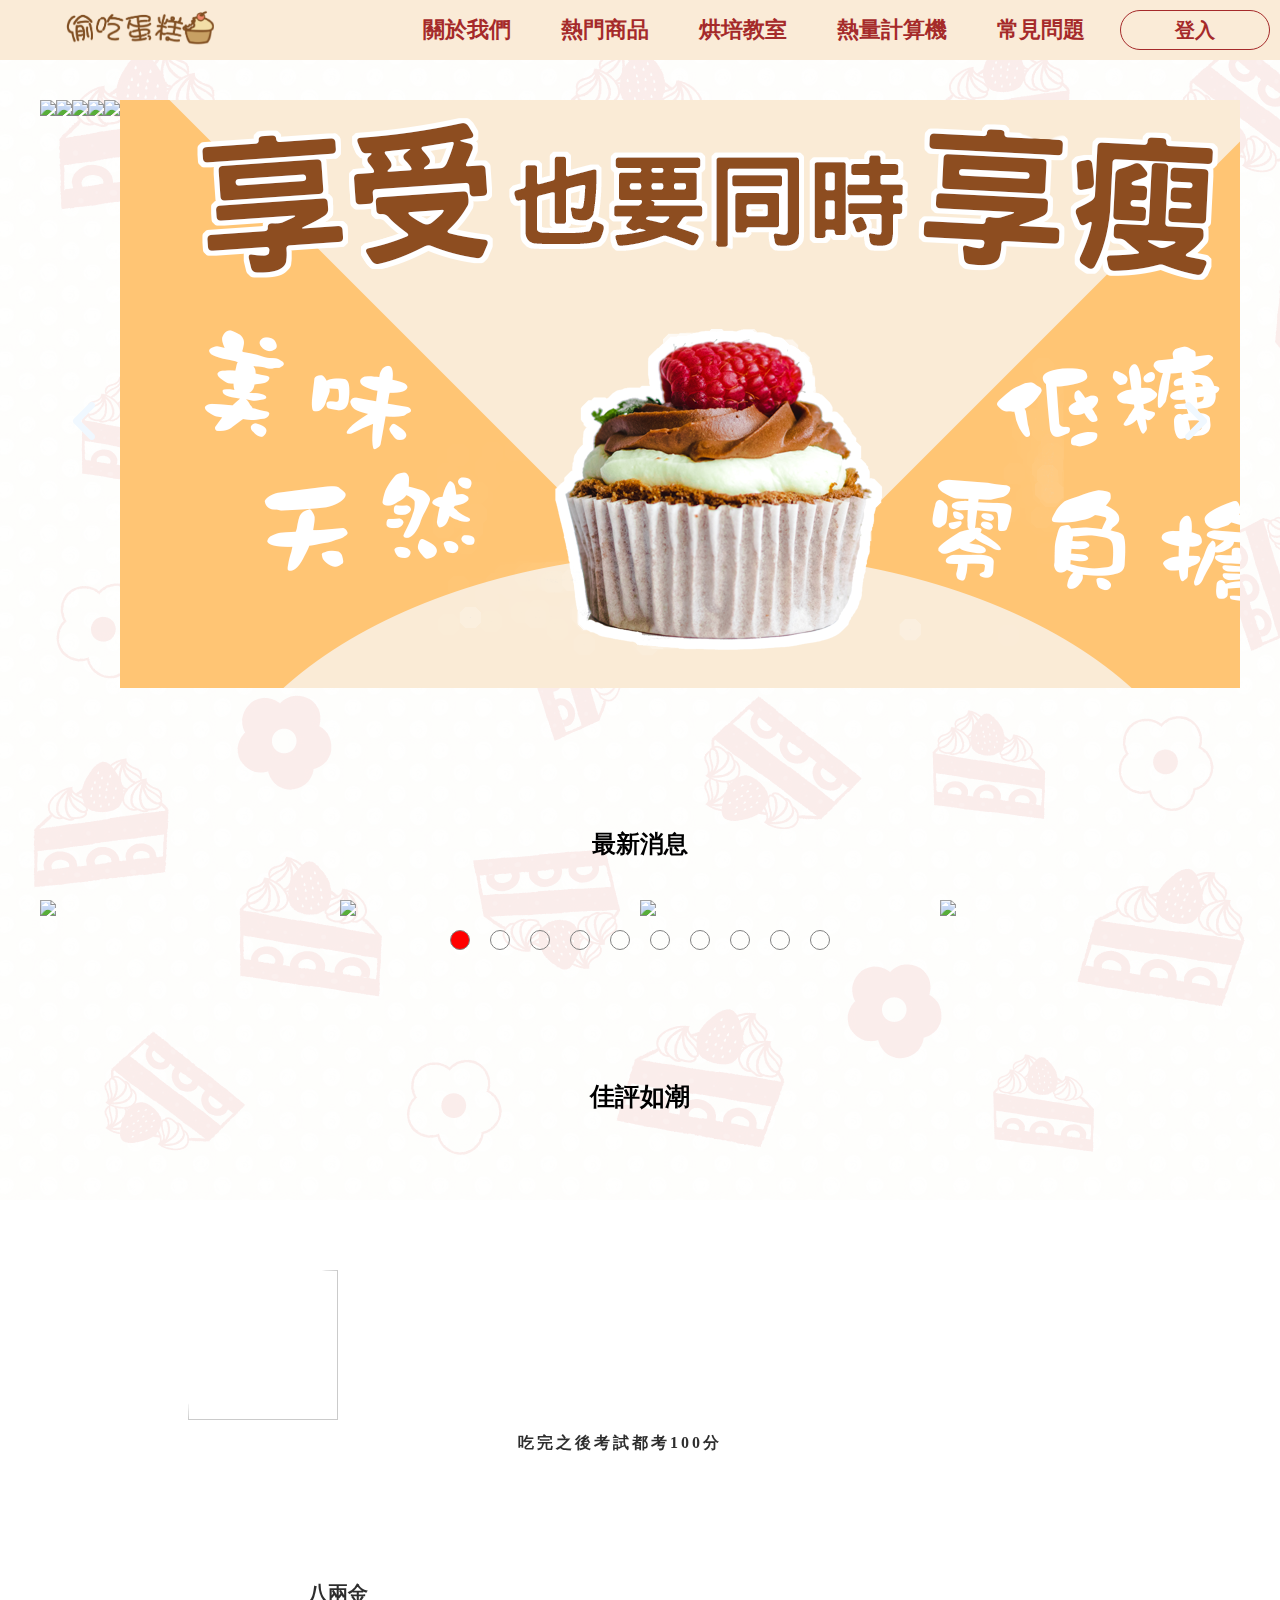
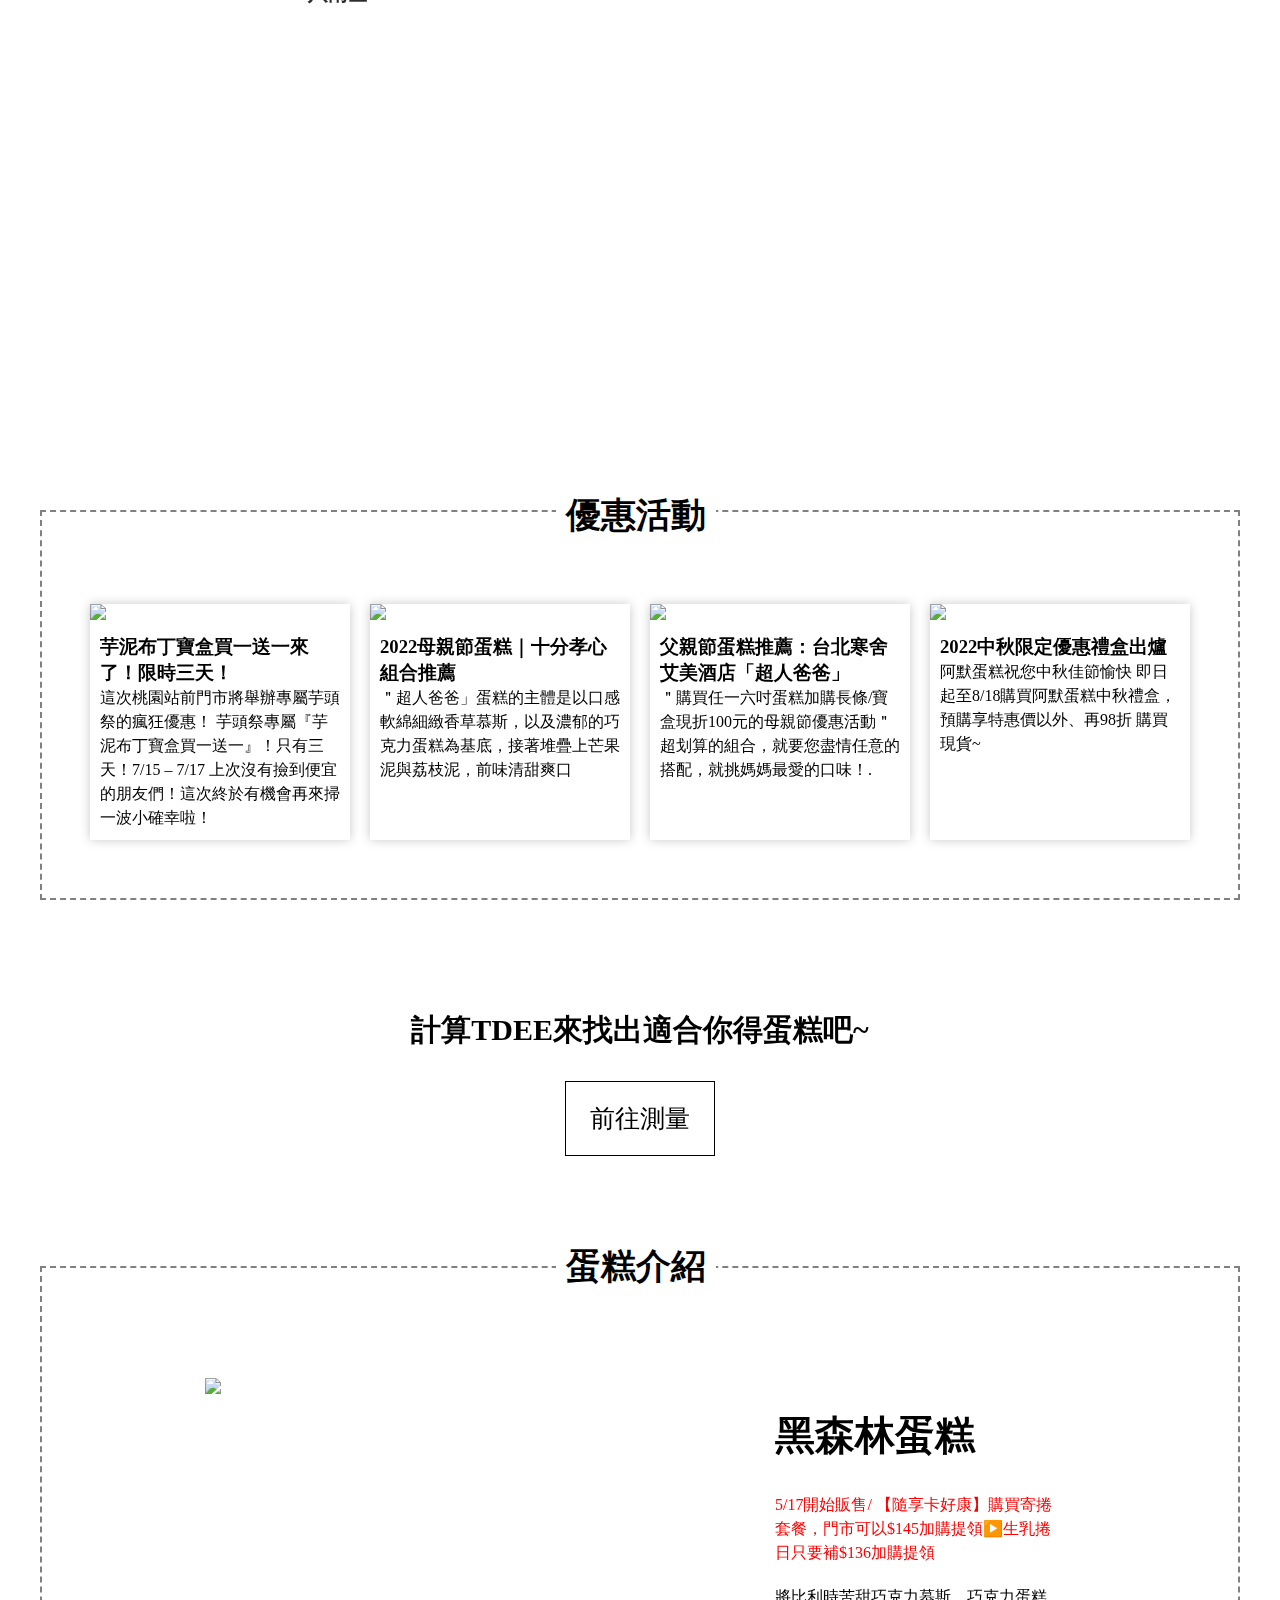
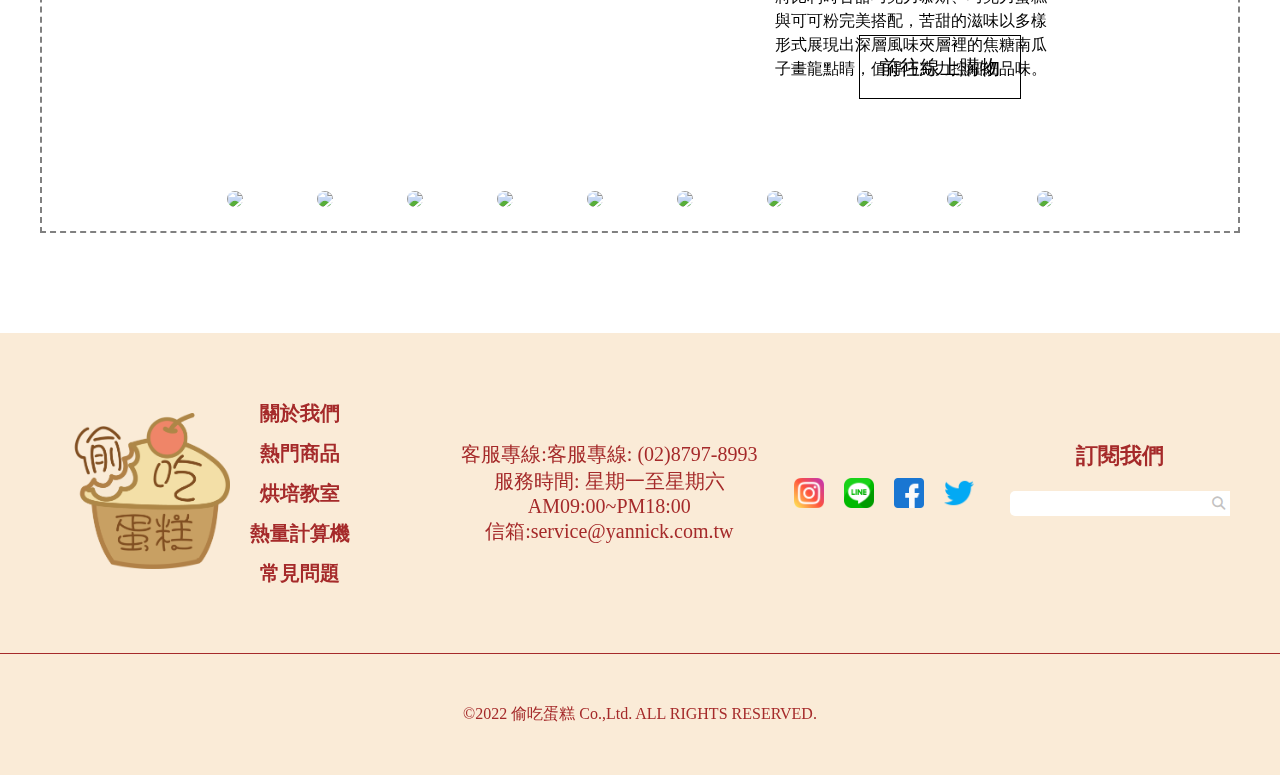
==== index.html @ 59eee9ee "第二次專題" ====
<!DOCTYPE html>
<html lang="en">
<head>
    <meta charset="UTF-8">
    <meta http-equiv="X-UA-Compatible" content="IE=edge">
    <meta name="viewport" content="width=device-width, initial-scale=1.0">
    <title>Document</title>
    <link rel="stylesheet" href="css/index.css">
    <link rel="stylesheet" href="https://cdnjs.cloudflare.com/ajax/libs/font-awesome/6.1.2/css/all.min.css">
    <link rel="stylesheet" href="css/header.css">
    <link rel="stylesheet" href="css/footer.css">
</head>
<body>
    <div class="back">
        <img src="pic/背景.jpg" alt="">
    </div>

    <div class="header-total">
        
        <div id="header">
            <div class="trademark">
                <a href="index.html">
                    <img src="pic/商標002.png" alt="">
                </a>
            </div>
            <div id="header-btn"></div>
            
                <ul id="nav">
                    <div id="header-login">
                        <div id="cycle"></div>
                        <span id="header-member">
                            登入
                       </span>
                    </div>
                   
                    <li><a href="aboutus.html">關於我們</a></li>
                    <li><a href="hotcake.html">熱門商品</a></li>
                    <li><a href="class.html">烘培教室</a></li>
                    <li><a href="tdee.html">熱量計算機</a></li>
                    <li><a href="problem.html">常見問題</a></li>  
                </ul>
            </div>
        </div>
    </div>

    <div id="cover">
        <div class="cover-login">
            <h2>請輸入您的帳號以及密碼</h2>
            <form action="">
                
                <div class="text">
                    <label for="user-name">帳號:</label>
                     <input type="text" id="user-name">
                </div>
                
                <div class="pass">
                    <label for="passward">密碼:</label>
                    <input type="password" id="passward">
                </div>
               
            </form>
            <div class="cover-control">
                <button id="cover-btn">登入</button>
            <button id="creat" >創建會員</button>
            </div>
            
            <div id="cover-close">
                <a href="">X</a>
            </div>
        </div>
    </div>

    <div id="creat-window">
        <div id="creat-member">
            <form action="">
                <h2>會員創建</h2>
                <div class="creat-info">
                    <label for="creat-name">姓名:</label>
                    <input type="text" id="creat-name">
                </div>
                
                <div class="creat-info">
                    <label for="creat-user-name">帳號:</label>
                     <input type="text" id="creat-user-name">
                </div>
                
                <div class="creat-info">
                    <label for="creat-passward">密碼:</label>
                    <input type="text" id="creat-passward">
                </div>

                <div class="creat-info">
                    <label for="creat-idno">身分證:</label>
                    <input type="text" id="creat-idno">
                </div>
                <button id="creat-btn">創建</button>
                <button id="creat-close">取消</button>
            </form>
      
        </div>
    </div>

    <div id="loginout">
        <div id="loginout-hv">
            <p>確定登出?</p>
            <button id="loginout-btn">確定</button>
            <div id="loginout-close" >
                <p>X</p>
            </div> 
        </div>
    </div>

    <!-- =========================================導覽列 -->

    <section class="slide-total">
        <div id="slide">
            <img src="https://photo.yannick.com.tw/Upload/AB548FBE-0BBA-4AC2-AD7C-7477259851AA/zh-cht/20220803140404553.jpg" class="slide-img"  >
            <img src="https://photo.yannick.com.tw/Upload/40826E3A-974D-4C7D-9922-C1F6B1BA4FA2/zh-cht/20220803122607928.jpg" class="slide-img"  >
            <img src="https://photo.yannick.com.tw/Upload/02766504-7E01-4A3C-A79A-7E3817145663/zh-cht/20220624135742415.jpg" class="slide-img"  >
            <img src="https://photo.yannick.com.tw/Upload/15824C4B-7214-44CD-B36B-2F06DF71989A/zh-cht/20220715110917840.jpg" class="slide-img"  >
            <img src="https://photo.yannick.com.tw/Upload/CAF35DE9-0711-47C2-9130-B99117E9C74B/zh-cht/20220715110945994.jpg" class="slide-img"  >
            <img src="pic/偷吃banner.png" class="slide-img"  >
            <img src="pic/偷吃banner2.png" class="slide-img"  >
            <img src="https://photo.yannick.com.tw/Upload/AB548FBE-0BBA-4AC2-AD7C-7477259851AA/zh-cht/20220803140404553.jpg" class="slide-img"  >
            <img src="https://photo.yannick.com.tw/Upload/40826E3A-974D-4C7D-9922-C1F6B1BA4FA2/zh-cht/20220803122607928.jpg" class="slide-img"  >
            <img src="https://photo.yannick.com.tw/Upload/02766504-7E01-4A3C-A79A-7E3817145663/zh-cht/20220624135742415.jpg" class="slide-img"  >
        </div>
        <div class="slide-control">
            <div id="slide-left">
                <i class="fa-solid fa-angle-left"></i></div>
            <div id="slide-right">
                <i class="fa-solid fa-angle-right"></i>
            </div>
        </div>
      
    </section>
   <!-- ======================================== -->
    <div class="carousel-total">
        <div class="carousel-title">
            <h2>最新消息</h2>
        </div>
        <ul class="carousel">
            <li><img src="https://photo.yannick.com.tw/Upload/063DE2AC-3BD2-45EE-9B67-2D52E6CE745D/zh-cht/20220725093404378.jpg" class="img"></li>
            <li>   <img src="https://photo.yannick.com.tw/Upload/D79907C9-C0FA-42E1-8414-9D46D50A8860/zh-cht/20211230182854857.png" class="img"></li>
            <li>  
                <img src="https://photo.yannick.com.tw/Upload/008E9FBA-BDCD-4CEE-8F9B-19C8864DD46A/zh-cht/20201112150644926.jpg" class="img"></li>
            <li>
                <img src="https://photo.yannick.com.tw/Upload/781D456C-8BAA-4CAB-BBAA-05B15FBBB7CE/zh-cht/20210217123504111.jpg" class="img"></li>
            <li> <img src="https://photo.yannick.com.tw/Upload/1DF51548-670F-45B9-9D36-9F493DF8E989/zh-cht/20201225173928023.jpg" class="img"></li>
            <li>   <img src="https://photo.yannick.com.tw/Upload/0C63B4A0-AC8E-4516-968E-1ECE0906DC54/zh-cht/20201125180953834.jpg" class="img"></li>
            <li>  <img src="https://photo.yannick.com.tw/Upload/085F3148-E9CB-4DE8-A397-BF251F37914F/zh-cht/20220607175716375.png" class="img"></li>
            <li><img src="https://photo.yannick.com.tw/Upload/063DE2AC-3BD2-45EE-9B67-2D52E6CE745D/zh-cht/20220725093404378.jpg" class="img"></li>
            <li>   <img src="https://photo.yannick.com.tw/Upload/D79907C9-C0FA-42E1-8414-9D46D50A8860/zh-cht/20211230182854857.png" class="img"></li>
            <li>  
                <img src="https://photo.yannick.com.tw/Upload/008E9FBA-BDCD-4CEE-8F9B-19C8864DD46A/zh-cht/20201112150644926.jpg" class="img"></li>
            <li>
                <img src="https://photo.yannick.com.tw/Upload/781D456C-8BAA-4CAB-BBAA-05B15FBBB7CE/zh-cht/20210217123504111.jpg" class="img"></li>
            <li> <img src="https://photo.yannick.com.tw/Upload/1DF51548-670F-45B9-9D36-9F493DF8E989/zh-cht/20201225173928023.jpg" class="img"></li>
            <li>   <img src="https://photo.yannick.com.tw/Upload/0C63B4A0-AC8E-4516-968E-1ECE0906DC54/zh-cht/20201125180953834.jpg" class="img"></li>
            
        </ul>
        <div class="carousel-control">
           
        </div>
    </div>
  
<!-- ==========================================輪播 -->    <div class="star-total">
        <div class="star">
            <div class="star-title">
                <h1>佳評如潮</h1>
            </div>
            <div class="star-card  star-card-1">
                <div class="star-pic">
                    <img src="https://i.ytimg.com/vi/_0Spsa_5xmM/maxresdefault.jpg" style="width:150px;height:150px">
                    <div class="star-name">
                        <p>八兩金</p>
                    </div> 
                </div>
                   
                
                <div class="star-txt">
                    <p>吃完之後考試都考100分</p>
                </div>
            </div>
            
             <div class="star-card  star-card-2">
               
                <div class="star-txt">
                    <p>我吃了之後更美了</p>
                </div>
                <div class="star-pic">
                    <img src="https://www.hk-water.com/media/post/image/3/9/390.jpg" style="width:150px;height:150px">
                    <div class="star-name">
                        <p>莫文蔚</p>
                    </div> 
                </div>
            </div> 
    
            <div class="star-card  star-card-3">
               
                <div class="star-pic">
                    <img src="https://s.yimg.com/ny/api/res/1.2/uy4GonUvYJeO3pkrJjIlYw--/YXBwaWQ9aGlnaGxhbmRlcjt3PTY0MDtoPTQxOQ--/https://s.yimg.com/uu/api/res/1.2/1wYrccaLVEYL5FKfrrurCg--~B/aD02NzA7dz0xMDI0O2FwcGlkPXl0YWNoeW9u/https://media.zenfs.com/en/chinatimes.com.tw/89b777a2d1d97ba34b0c6a95faa7d98c">
                    <div class="star-name">
                        <p>劉德華</p>
                    </div> 
                </div>
                    
                    <div class="star-txt">
                        <p>太好吃了 不枉費飛來台灣!</p>
                    </div>
                </div>
                <div class="star-card  star-card-4">
               
                    <div class="star-txt">
                        <p>想見蛋糕想見蛋糕</p>
                    </div>
                    <div class="star-pic">
                        <img src="https://hips.hearstapps.com/hmg-prod.s3.amazonaws.com/images/2jnls4-1603741867.jpg?crop=0.503xw:1.00xh;0,0&resize=640:*" style="width:150px;height:150px">
                        <div class="star-name">
                            <p>李俊彥</p>
                        </div> 
                    </div>
                </div> 
            </div> 
        </div>

<!-- =======================================眾星雲集 -->
    <div class="new-total">
        <div class="new-title">
            <h1>優惠活動</h1>
        </div>
        <div class="new">
          
            <div class="new-card">
                <div class="new-pic">
                    <img src="https://photo.yannick.com.tw/photo/0607048/3.jpg">
                </div>
                <div class="new-txt">
                    <h3>芋泥布丁寶盒買一送一來了！限時三天！</h3>
                    <p>這次桃園站前門市將舉辦專屬芋頭祭的瘋狂優惠！

                        芋頭祭專屬『芋泥布丁寶盒買一送一』！只有三天！7/15 – 7/17
                        
                        上次沒有撿到便宜的朋友們！這次終於有機會再來掃一波小確幸啦！</p>
                </div>
            </div>
            <div class="new-card">
                <div class="new-pic">
                    <img src="https://photo.yannick.com.tw/photo/20200302/%E8%8D%89%E7%A3%9A-1.jpg">
                </div>
                <div class="new-txt">
                    <h3>2022母親節蛋糕｜十分孝心組合推薦</h3>
                    <p>＂超人爸爸」蛋糕的主體是以口感軟綿細緻香草慕斯，以及濃郁的巧克力蛋糕為基底，接著堆疊上芒果泥與荔枝泥，前味清甜爽口</p>
                </div>
            </div>

            <div class="new-card four">
                <div class="new-pic">
                    <img src="https://photo.yannick.com.tw/photo/20201129/3-1.jpg">
                </div>
                <div class="new-txt">
                    <h3>父親節蛋糕推薦：台北寒舍艾美酒店「超人爸爸」</h3>
                    <p>＂購買任一六吋蛋糕加購長條/寶盒現折100元的母親節優惠活動＂

                        超划算的組合，就要您盡情任意的搭配，就挑媽媽最愛的口味！.</p>
                </div>
            </div>
            <div class="new-card">
                <div class="new-pic">
                    <img src="https://photo.yannick.com.tw/photo/2011008/az016.jpg">
                </div>
                <div class="new-txt">
                    <h3>2022中秋限定優惠禮盒出爐</h3>
                    <p>阿默蛋糕祝您中秋佳節愉快 即日起至8/18購買阿默蛋糕中秋禮盒，預購享特惠價以外、再98折 購買現貨~</p>
                </div>

            </div>

                <div class="new-card many">
                    <div class="new-pic">
                        <img src="https://photo.yannick.com.tw/photo/0607048/3.jpg">
                    </div>
                    <div class="new-txt">
                        <h3>芋泥布丁寶盒買一送一來了！限時三天！</h3>
                        <p>這次桃園站前門市將舉辦專屬芋頭祭的瘋狂優惠！
    
                            芋頭祭專屬『芋泥布丁寶盒買一送一』！只有三天！7/15 – 7/17
                            
                            上次沒有撿到便宜的朋友們！這次終於有機會再來掃一波小確幸啦！</p>
                    </div>
                </div>

                <!-- ========================== -->
                 <div class="new-card  many">
                    <div class="new-pic">
                        <img src="https://photo.yannick.com.tw/photo/20200302/%E8%8D%89%E7%A3%9A-1.jpg">
                    </div>
                    <div class="new-txt">
                        <h3>2022母親節蛋糕｜十分孝心組合推薦</h3>
                        <p>＂購買任一六吋蛋糕加購長條/寶盒現折100元的母親節優惠活動＂
    
                            超划算的組合，就要您盡情任意的搭配，就挑媽媽最愛的口味！.</p>
                    </div>
                </div>
                <div class="new-card many">
                    <div class="new-pic">
                        <img src="https://photo.yannick.com.tw/photo/2011008/az016.jpg">
                    </div>
                <div class="new-txt">
                    <h3>偷吃蛋糕慶開幕優惠｜買北海道生乳捲送小芋頭正式開跑！</h3>
                    <p>8/16（五）～8/22 （三）
                        「限時6天！送完為止」！
                        以往開幕才有的限定活動千萬不要錯過！
                        趕快趁連續假期分享一波吧！.</p>
                </div>
                </div>

                <div class="new-card many">
                    <div class="new-pic">
                        <img src="https://photo.yannick.com.tw/photo/0607048/3.jpg">
                    </div>
                    <div class="new-txt">
                        <h3>芋泥布丁寶盒買一送一來了！限時三天！</h3>
                        <p>這次桃園站前門市將舉辦專屬芋頭祭的瘋狂優惠！
    
                            芋頭祭專屬『芋泥布丁寶盒買一送一』！只有三天！7/15 – 7/17
                            
                            上次沒有撿到便宜的朋友們！這次終於有機會再來掃一波小確幸啦！</p>
                    </div>
                </div>
                <div class="new-card  many">
                    <div class="new-pic">
                        <img src="https://photo.yannick.com.tw/photo/20200302/%E8%8D%89%E7%A3%9A-1.jpg">
                    </div>
                    <div class="new-txt">
                        <h3>2022母親節蛋糕｜十分孝心組合推薦</h3>
                        <p>＂購買任一六吋蛋糕加購長條/寶盒現折100元的母親節優惠活動＂
    
                            超划算的組合，就要您盡情任意的搭配，就挑媽媽最愛的口味！.</p>
                    </div>
                </div>
                <div class="new-card many">
                    <div class="new-pic">
                        <img src="https://photo.yannick.com.tw/photo/2011008/az016.jpg">
                    </div>
                <div class="new-txt">
                    <h3>偷吃蛋糕慶開幕優惠｜買北海道生乳捲送小芋頭正式開跑！</h3>
                    <p>8/16（五）～8/22 （三）
                        「限時6天！送完為止」！
                        以往開幕才有的限定活動千萬不要錯過！
                        趕快趁連續假期分享一波吧！.</p>
                </div> -->
            </div>
        </div>
        <ul class="new-num">

        </ul>
        <div class="new-control">
            <button class="new-left"><i class="fa-solid fa-angle-left"></i></button>
            <button class="new-right">
                <i class="fa-solid fa-angle-right"></i></button>
        </div>
      
    </div>   
       

    </div>

<!-- 
    ===============================最新消息 -->
<div class="computer-total">
    <div class="computer">
        <div class="computer-pic">
            <img src="https://hips.hearstapps.com/hmg-prod.s3.amazonaws.com/images/kv-demo-b-1652068543.jpg?crop=0.554xw:0.810xh;0.228xw,0.0656xh&resize=640:*" alt="">
        </div>
        <div class="computer-txt">
            <p>計算TDEE來找出適合你得蛋糕吧~</p>
            <div class="computer-btn">
                <a href="tdee.html">前往測量</a>
            </div>
        </div>
    </div>
</div>
    <!-- ======================================== -->
    <div class="cake-total">
        <div class="cake">
            <div class="cake-title">
                <h1>蛋糕介紹</h1>
            </div>
            <div class="cake-show">
                <div id="show-pic">
                    <img src="https://photo.yannick.com.tw/photo/2013017/%E6%B2%99%E5%93%88%E5%85%AC%E7%88%B5.jpg">
                </div>
               <div id="show-txt">
                <h3>黑森林蛋糕</h3>
                <span>5/17開始販售/
                    【隨享卡好康】購買寄捲套餐，門市可以$145加購提領▶️生乳捲日只要補$136加購提領</span>

                <p>將比利時苦甜巧克力慕斯、巧克力蛋糕與可可粉完美搭配，苦甜的滋味以多樣形式展現出深層風味夾層裡的焦糖南瓜子畫龍點睛，值得巧克力控細細品味。</p>
                <div class="show-btn">
                    <a href="" class="">前往線上購物</a>
                </div>
               </div>
            </div>

            <div class="cake-mini">
              <div class="mini-card">
                <div class="mini-pic">
                    <img src="https://photo.yannick.com.tw/photo/2013017/%E6%B2%99%E5%93%88%E5%85%AC%E7%88%B5.jpg">
                </div>
                <div class="mini-txt">
                    <h3>黑森林蛋糕</h3>
                    <p>將比利時苦甜巧克力慕斯、巧克力蛋糕與可可粉完美搭配，苦甜的滋味以多樣形式展現出深層風味夾層裡的焦糖南瓜子畫龍點睛，值得巧克力控細細品味。</p>
                </div>
              </div>
              <div class="mini-card">
                <div class="mini-pic">
                    <img src="https://photo.yannick.com.tw/photo/2013016/%E8%8A%92%E6%9E%9C%E5%A4%8F%E6%B4%9B%E7%89%B92022.jpg">
                </div>
                <div class="mini-txt">
                    <h3>草莓蛋糕</h3>
                    <p>好吃quo repellendus nihil nesciunt autem vitae!</p>
                </div>
              </div>
              <div class="mini-card">
                <div class="mini-pic">
                    <img src="https://photo.yannick.com.tw/photo/0201089/%E8%8A%92%E6%9E%9C%E5%A5%B6%E9%9C%9C.jpg">
                </div>
                <div class="mini-txt">
                    <h3>香蕉蛋糕</h3>
                    <p>好吃quo repellendus nihil nesciunt autem vitae!</p>
                </div>
              </div>
              <div class="mini-card">
                <div class="mini-pic">
                    <img src="https://photo.yannick.com.tw/photo/0201087/%E8%99%8E%E4%BD%A0%E5%BF%83%E9%A1%98.jpg">
                </div>
                <div class="mini-txt">
                    <h3>虎你心願</h3>
                    <p>好吃quo repellendus nihil nesciunt autem vitae!</p>
                </div>
              </div>
              <div class="mini-card">
                <div class="mini-pic">
                    <img src="https://photo.yannick.com.tw/photo/0201085/%E8%8D%89%E8%8E%93%E9%9B%99%E8%B5%B7%E5%8F%B8.jpg">
                </div>
                <div class="mini-txt">
                    <h3>粉愛粉愛你</h3>
                    <p>好吃quo repellendus nihil nesciunt autem vitae!</p>
                </div>
              </div>
              <div class="mini-card">
                <div class="mini-pic">
                    <img src="https://photo.yannick.com.tw/photo/2011009/%E5%B7%A7%E9%BA%A5.jpg">
                </div>
                <div class="mini-txt">
                    <h3>德國黑森林</h3>
                    <p>好吃quo repellendus nihil nesciunt autem vitae!</p>
                </div>
              </div>
              <div class="mini-card">
                <div class="mini-pic">
                    <img src="https://photo.yannick.com.tw/photo/0101139/1.jpg">
                </div>
                <div class="mini-txt">
                    <h3>靜岡抹茶蕨餅生乳捲</h3>
                    <p>好吃quo repellendus nihil nesciunt autem vitae!</p>
                </div>
              </div>
              <div class="mini-card">
                <div class="mini-pic">
                    <img src="https://photo.yannick.com.tw/photo/20200001/%E5%8E%9F%E5%91%B3%E7%94%9F%E4%B9%B3%E6%8D%B2.jpg">
                </div>
                <div class="mini-txt">
                    <h3>原味生乳捲</h3>
                    <p>好吃quo repellendus nihil nesciunt autem vitae!</p>
                </div>
              </div>
              <div class="mini-card">
                <div class="mini-pic">
                    <img src="https://photo.yannick.com.tw/photo/20200013/1.jpg">
                </div>
                <div class="mini-txt">
                    <h3>雙捲禮盒-原味+特黑</h3>
                    <p>好吃quo repellendus nihil nesciunt autem vitae!</p>
                </div>
              </div>
              <div class="mini-card">
                <div class="mini-pic">
                    <img src="https://photo.yannick.com.tw/photo/2011002/1111.jpg">
                </div>
                <div class="mini-txt">
                    <h3>新鮮芒果生乳捲</h3>
                    <p>好吃quo repellendus nihil nesciunt autem vitae!</p>
                </div>
              </div>
            </div>
        </div>
    </div>

    <!-- ===================================================footer -->
    <div class="footer-total">
        <div class="footer">
            <div class="footer-link">
                <div class="link-pic">
                    <img src="pic/商標01.png" alt="">
                </div>
              
                <ul class="link-nav">
                     <li><a href="">關於我們</a></li>
                    <li><a href="">熱門商品</a></li>
                    <li><a href="">烘培教室</a></li>
                    <li><a href="">熱量計算機</a></li>
                    <li><a href="">常見問題</a></li>
                </ul>
            </div>
            <div class="footer-contact">
                <ul class="contact-list">
                    <li><p>客服專線:客服專線: (02)8797-8993</p></li>
                    <li><p>服務時間: 星期一至星期六</p></li>
                    <li><p>AM09:00~PM18:00</p></li>
                    <li><p>信箱:service@yannick.com.tw</p></li>  
                </ul>
            </div>
            <div class="footer-app">
                <div class="app-pic">
                    <img src="pic/instagram (2).png">
                    <img src="pic/line (2).png">
                    <img src="pic/facebook (2).png">
                    <img src="pic/twitter.png">
                </div>
            </div>
            <div class="footer-subscription">
                <h4>訂閱我們</h4>
                <form action="">
                    <input type="text" id="subscription-int">
                    <button class="footer-btn">
                        <i class="fa-solid fa-magnifying-glass"></i>
                    </button>
                </form>
            </div>
        </div>
      
        <div class="footer-copy">
            <p>©2022 偷吃蛋糕 Co.,Ltd. ALL RIGHTS RESERVED.</p>
        </div>
    </div>


    <script src="https://cdnjs.cloudflare.com/ajax/libs/jquery/3.6.0/jquery.min.js"></script> 
    <script src = "javascript/header.js"></script> 
    <script src="javascript/index.js"></script>
   
</body>
</html>
---- css/index.css ----
*{
    padding: 0;
    margin: 0;
    box-sizing: border-box;
    list-style: none;
    object-fit: cover;
}
.back{
    background:url("pic/背景.jpg");
    position: fixed;
    margin: auto;
    bottom: 0;
    top: 0;
    left: 0;
    right: 0;
    z-index: -1;
    opacity: .1;
}
.slide-total{
    width: 100%;
    max-width: 1200px;
    position: relative;
    margin: auto;
    display: flex;
    justify-content: center;
    margin-bottom: 100px;
    overflow: hidden;
    margin-top: 100px;
}
#slide{
    width: 100%;
    max-width: 1200px;
    display: flex;
    text-align: center;  
}
#slide img{
    width: 100%;
    max-width: 1440px;
}
.slide-control{
    font-size: 50px;
}
#slide-left{
    position: absolute;
    left: 30px;
    top: 50%;
    color: aliceblue;
}
#slide-right{
    position: absolute;
    right: 30px;
    top: 50%;
    color: aliceblue;
}
/* ==================================首頁輪播 */
.carousel-total{
    width: 100%;
    max-width: 1200px;
    margin: auto;
    overflow: hidden;
 }
.carousel-title{
    text-align: center;
    margin: auto;
    padding: 40px 0;
    
}
.carousel-title h1{
    font-size: 35px;
}
.carousel{
    position: relative;
    width: 100%;
    max-width: 1200px;
    display: flex;
    margin: auto;
 
}
.carousel li{
    min-width:300px ;
    flex-shrink: 0;
}
.carousel li img{
    width: 100%;
   
}
.carousel-control{
    display: flex;
    justify-content: center;
}
.carousel-control li{
    width: 20px;
    height: 20px;
    border: 1px solid gray;
    display: inline-block;
    border-radius: 50%;
    margin: 10px;
}
.clicked{
    background-color: red;
}

/* ==================================首頁輪播2 */
.star-total{
    margin-top: 100px;
    margin-bottom: 150px;
}
.star{
    width: 100%;
    height: 100vh;
    max-width: 1200px;
    margin: auto;
    display: flex;
    flex-wrap: wrap;
    position: relative;
    padding-bottom: 200px;
}
.star-title{
    width: 100%;
    max-width: 1200px;
    text-align: center;
    padding: 20px 0;
}
.star-title h1{
    font-size: 25px;
}

.star-card{
    width: 100%;
    max-width: 800px;
    display: flex;
    align-items: center;
    justify-content: center;
    position: absolute;
    top: 20%;
}
.star-card-2{
    right: 0;
}
.star-card-4{
    right: 0;
}
.star-pic{
    width: 100%;
    max-width: 300px;
    margin: 30px;
    position: relative;
}
.star-pic img{
    min-width: 300px;
    min-height: 300px;
    width: 100%;
    border-radius: 50%;
    vertical-align: middle;
}
.star-name{
    padding: 10px 0;
    text-align: center;
    font-size: 20px;
    font-weight: 900;
}
.star-txt{
    font-weight: 900;
    letter-spacing: 3px;
}

/* 
==============================眾星雲集 */
.new-total{
    width: 100%;
    max-width: 1200px;
    border: 2px dashed gray;
    margin: auto;
    position: relative;
}
.new-title{
    text-align: center; 
    padding: 20px 0; 
    position: absolute;
    top: -50px;
    left: 43%;

}
.new-title h1{
    font-size: 35px;
    font-weight: 900;
    background-color:white;
    padding: 10px;
}
.new{
    padding-top: 80px;
    position: relative;
    width: 100%;
    max-width: 1200px;
    margin: auto;
    display: flex;
    justify-content: center;
    padding-bottom: 50px;
}
.new-card{
    width: 100%;
    max-width:260px;
    margin: 10px;
    box-shadow: 0px 0px 10px rgb(201, 201, 201); 
    flex-shrink: 0;
}
.new-card:nth-child(4){
    position: relative;
}
.new-pic{
    width: 100%; 
    overflow: hidden;
   
}
.new-pic img{
    width: 100%;
    overflow: hidden;
    transition: .5s;
}
.new-pic img:hover{
    transform: scale(1.2,1.2);
    
}
.new-txt{
    width: 100%;
    padding: 10px;
    text-align: left;
    
}
.new-txt p{
    line-height: 1.5;
}
.new-hot{
    position: absolute;
    left:-10px;
    top: -10px;
}
.new-hot a{
    background-color: red;
    color: aliceblue;
    text-decoration: none;
    padding: 10px;
    font-weight: 900;
}
.many{
    display: none;
}
.new-num{
    display: none;
}
.new-control{
    display: none;
}
.four{
    display: block;
}
/* ==================================最新消息 */
.computer-total{
    width: 100%;
    max-width: 1200px;
    margin: auto;
}
.computer{
    display: flex;
    margin: 100px 0;
    align-items: center;
}
.conputer-pic{
    width: 100%;
    max-width: 400px;
}
.computer-pic img{
    width: 100%;
    border-radius: 50%;
}
.computer-txt{
    padding: 10px;
    margin: auto;
}
.computer-txt p{
    font-size: 30px;
    font-weight: 800;
    margin-bottom: 30px;
}
.computer-btn{
    width: 150px;
    text-align: center;
    position: relative;
    margin: auto;
    cursor: pointer;
 
}
.computer-btn::before{
    content: "";
    width: 0px;
    height: 75.6px;
    background-color: red;
    position: absolute;
    left: 0;
    transition: .2s;

}
.computer-btn:hover:before{
    width: 150px;
}
.computer-btn:hover a{
    border: 1px solid red;
    color: aliceblue;
}
.computer-btn a{
    position: relative;
    z-index: 10;
    display: block;
    text-decoration: none;
    border: 1px solid black;
    color: black;
    padding: 20px;
    font-size: 25px;

} 
/* =======================================計算機 */
.cake-total{
    margin-bottom: 100px;
}
.cake{
    width: 100%;
    max-width: 1200px;
    margin: auto;
    border: 2px dashed gray;
    position: relative;
    padding-top: 100px;

    
}
.cake-title{
    text-align: center;
    position: absolute;
    top:-35px;
    left: 43%;
}
.cake-title h1{
    font-size: 35px;
    font-weight: 900;
    background-color: white;
    padding: 10px;
}
.cake-show{
    width: 100%;
    max-width: 1200px;
    display: flex;
    justify-content: center;
    align-items: flex-start;;
    margin-bottom: 30px;
    position: relative;
}
#show-pic{
    width: 100%;
    max-width: 550px;
    padding: 10px;
   
}
#show-pic img{
    width: 100%;
}
#show-txt{
    width: 50%;
    max-width: 300px;
    padding: 10px;
    margin: 0 20px;
    display: flex;
    flex-direction: column;
    align-items: flex-start;
  
}
#show-txt h3{
    font-size: 40px;
    padding: 30px 0;
}
#show-txt span{
    display: block;
    color: red;
    margin-bottom: 20px;
    line-height: 1.5;
}
#show-txt p{
    line-height: 1.5;
    margin-bottom: 50px;
}
.show-btn{
    text-align: center;
    font-size: 20px;
    padding: 20px 40PX;
    border: none; 
    position:absolute;
    bottom: 40px;
    left: 65%;
  
}
.show-btn a{
    text-decoration: none;
    border: 1px solid black;
    color:black;
    padding: 20px;
}
.show-btn:before{
    content: "";
    width: 0px;
    height: 63.2px;
    background-color: red;
    position: absolute;
    top: 3.5px; 
    transition: .2s;
}
.show-btn:hover:before{
    width: 162px;
}
.show-btn:hover a{
    position: relative;
    color: aliceblue;
    border: 1px solid red;
}

.cake-mini{
    width: 100%;
    max-width: 1200px;
    display: flex;
    text-align: center;
    justify-content: center;
}
.mini-pic{
    width: 50px;
    padding: 0;
}
.mini-pic:hover{
    transform: scale(1.2,1.2);
}
.mini-pic img{
    width: 100%;
    border-radius: 50%;
}
.mini-card{
    width: 100%;
    max-width: 50px;
    margin: 20px;
}
.mini-txt{
    display: none;
}
.show{
    display: block;
}
/* ======================================蛋糕介紹 */
@media screen and (max-width:1200px) {
    .new-total{
        width:100%;
        max-width:1200px;
        border: 2px dashed gray;
        margin: auto;
        position: relative;
    }
    .new-title{
        position: relative;
        text-align: center;
        left: 0;
        top:0;
    }
    .new{
        position: relative;
        width: 100%;
        padding-top: 0px;
        max-width: 800px;
        margin: auto;
        display: flex;
        flex-wrap: wrap;
        justify-content: center;
        padding-bottom: 0px;

    }
    .new-card{
        max-width: 100%;
        width: 320px;
        margin: 10px;
        box-shadow: 0px 0px 10px rgb(201, 201, 201); 
        flex-shrink: 0;
        
    }
   
    .many{
        display: none;
    }
    .four{
        display: block;
    }
    .new-num{
        display: none;
        display: flex;
        padding:0px;
        justify-content: center;

    }
    .new-num li{
        display: none;
        width: 20px;
        height: 20px;
        border-radius: 50%;
        border:1px solid black;
        margin: 5px;

    }
    .new-control{
        display: none;
    }

}

/* ===================================960 */
@media screen and (max-width:900px) {
    .new-total{
        width:100%;
        max-width: 340px;
        border: 2px dashed gray;
        overflow: hidden;
        margin: auto;
        position: relative;
    }
    .new-title{
        position: relative;
        text-align: center;
        left: 0;
        top:0;
    }
    .new{
        position: relative;
        width: 100%;
        padding-top: 0px;
        max-width: 1200px;
        margin: auto;
        display: flex;
        flex-wrap: nowrap;
        justify-content: flex-start;

    }
    .new-card{
        width: 310px;
        margin: 10px;
        box-shadow: 0px 0px 10px rgb(201, 201, 201); 
        flex-shrink: 0;
        
    }
    .many{
        display: block;
    }
    .new-num{
        display: none;
        display: flex;
        padding:0px;
        justify-content: center;

    }
    .new-num li{
        display: none;
        width: 20px;
        height: 20px;
        border-radius: 50%;
        border:1px solid black;
        margin: 5px;

    }
    .new-control{
        display: block;
    }
    .new-left{
        padding: 10px;
        font-size: 20px;
        position: absolute;
        left: 0px;
        top: 50%;
        width: 30px;
        height: 30px;
        display: flex;
        justify-content: center;
        align-items: center;
        border-radius: 50%;
    }
    .new-right{
        padding: 10px;
        font-size: 20px;
        position: absolute;
        right: 0px;
        top: 50%;
        width: 30px;
        height: 30px;
        display: flex;
        justify-content: center;
        align-items: center;
        border-radius: 50%;
    }
    /* ----------------------------優惠活動 */

    .cake{
        width: 100%;
        max-width: 1200px;
        margin: auto;
        border: 2px dashed gray;
        position: relative;
        padding-top: 50px; 
    }
    .cake-title{
        text-align: center;
        position: absolute;
        top:-35px;
        left: 30%;
    }
    .cake-title h1{
        font-size: 35px;
        font-weight: 900;
        background-color: white;
        padding: 10px;
    }
    .cake-show{
        width: 100%;
        max-width: 1200px;
        display: flex;
        justify-content: center;
        align-items:center;
        margin-bottom: 30px;
        position: relative;
        flex-direction: column;
    }
    #show-pic{
        width: 100%;
        max-width: 550px;
        padding: 10px;
       
    }
    #show-pic img{
        width: 100%;
    }
    #show-txt{
        width: 100%;
        max-width: 300px;
        padding: 10px;
        display: flex;
        flex-direction: column;
        align-items: center;
        margin: auto;
      
    }
    #show-txt h3{
        font-size: 40px;
        padding: 30px 0;
    }
    #show-txt span{
        display: block;
        color: red;
        margin-bottom: 20px;
        line-height: 1.5;
    }
    #show-txt p{
        line-height: 1.5;
        margin-bottom: 50px;
    }
    .show-btn{
        text-align: center;
        font-size: 20px;
        padding: 20px 40PX;
        border: none; 
        position:relative;
        bottom: 0px;
        left: 0%;
        text-decoration: none;  
        transition: none;  
    }
    .show-btn a{
        background-color: red;
        border: none;
        color:aliceblue;
        transition: none;
    }
    .show-btn:hover:before{
        width: 0px;
    }
    
    /* ========================== */
    .cake-mini{
        width: 100%;
        max-width: 1200px;
        display: flex;
        text-align: center;
        justify-content: center;
        flex-wrap: wrap;
    }
    .mini-pic{
        width: 50px;
        padding: 0;
    }
    .mini-pic img{
        width: 100%;
        border-radius: 50%;
    }
    .mini-card{
        width: 100%;
        max-width: 30px;
        margin: 20px;
    }
    .mini-txt{
        display: none;
    }
    .show{
        display: block;
    }
}
    /* 
    ==============================768 */

    @media screen and (max-width:768px) {
        .slide-total{
            padding-top: 70px;
            width: 100%;
            max-width: 1200px;
            position: relative;
            margin: auto;
            display: flex;
            justify-content: center; 
            overflow: hidden;
        }
        #slide{
            width: 100%;
            max-width: 1200px;
            display: flex;
            text-align: center;  
        }
        #slide img{
            width: 100%;
            max-width: 1440px;
        }
        .slide-control{
            font-size: 50px;
        }
        #slide-left{
            position: absolute;
            left: 30px;
            top: 50%;
            color: aliceblue;
        }
        #slide-right{
            position: absolute;
            right: 30px;
            top: 50%;
            color: aliceblue;
        }
        /* ==================================首頁輪播 */
        .carousel-total{
            width:80%;
            max-width: 1200px;
            margin: auto;
            overflow: hidden;
         }
        .carousel-title{
            text-align: center;
            margin: auto;
            padding: 0px 0;
            
        }
        .carousel-title h1{
            font-size: 35px;
        }
        .carousel{
            position: relative;
            width: 100%;
            max-width: 1200px;
            display: flex;
            margin: auto;
         
        }
        .carousel li{
            min-width: 300px;
            width: 100%;
            flex-shrink: 0;
        }
        .carousel li img{
            width: 100%;
           
        }
        .carousel-control{
            display: flex;
            justify-content: center;
        }
        .carousel-control li{
            border: 1px solid gray;
            display: inline-block;
            border-radius: 50%;
            margin: 10px;
        }
        .clicked{
            background-color: red;
        }
        
        /* ==================================首頁輪播2 */
        .star-total{
           padding:0px 0;
           margin-top: 0;
           margin-bottom: 150px;
        }
        .star{
            width: 100%;
            max-width: 1200px;
            margin: auto;
            display: flex;
            flex-wrap: wrap;
            position: relative;
            justify-content: center;
            padding-top: 50px;
        }
        .star-card{
            margin-top: 50px;
            display: flex;
            flex-direction: column;
        }
        .star-card:nth-child(2) .star-pic{
            order: -1;
        }
        .star-card:nth-child(4) .star-pic{
            order: -1;
        }
        .star-title{
            text-align: center;
        }
        .star-title h1{
            font-size: 35px;
            font-weight: 900;
            background-color: white;
            padding: 10px 20px;
        }
        .star-pic{
            order: -1;
            width: 100%;
            height: 100%;
            margin: 10px;
            position: relative;
            border-radius: 50%;
            display: flex;
            justify-content: center;
        
        }
        .star-pic img{
            width: 100%;
            height: 100%;
            border-radius: 50%;
            /* vertical-align: middle; */
            
        }

        /* =========================== */
        .new-total{
            width:100%;
            max-width: 320px;
            border: 2px dashed gray;
            overflow: hidden;
            margin: auto;

        }
        .new-title{
            text-align: center;
        }
        .new-title h1{
            font-size: 35px;
            font-weight: 900;
            background-color: white;
            padding: 10px;
        }
        .new{
            position: relative;
            width: 100%;
            max-width: 1200px;
            display: flex;
            flex-wrap: nowrap;
            justify-content: flex-start;

        }
        .new-card{
            width: 310px;
            margin: 20px;
            box-shadow: 0px 0px 10px rgb(201, 201, 201); 
            flex-shrink: 0;
            
        }
        .new-card:nth-child(4){
            position: relative;
        }
        .new-pic{
            width: 100%; 
            overflow: hidden;
           
        }
        .new-pic img{
            width: 100%;
            overflow: hidden;
            transition: .5s;
        }
        .new-pic img:hover{
            transform: scale(1.2,1.2);
            
        }
        .new-txt{
            width: 100%;
            padding: 10px;
            text-align: left;
            
        }
        .new-txt p{
            line-height: 1.5;
        }
        .new-hot{
            position: absolute;
            left:-10px;
            top: -10px;
        }
        .new-hot a{
            background-color: red;
            color: aliceblue;
            text-decoration: none;
            padding: 10px;
            font-weight: 900;
        }
        .many{
            display: block;

        }
        .new-num{
            display:block;
            display: flex;
            padding:0px;
            justify-content: center;
    
        }
        .new-num li{
            display: block;
        }
        
        /* ==================================最新消息 */
        .computer-total{
            width: 100%;
            max-width: 1200px;
            margin: auto;
            padding: 0 10px;
        }
        .computer{
            display: flex;
            margin: 100px 0;
            align-items: center;
            flex-direction: column;
        }
        .conputer-pic{
            width: 100%;
            max-width: 400px;
        }
        .computer-pic img{
            width: 100%;
            border-radius: 50%;
        }
        .computer-txt{
            padding: 10px;
            margin: auto;
        }
        .computer-txt p{
            font-size: 30px;
            font-weight: 800;
            margin-bottom: 30px;
        }
        .computer-btn{
            width: 150px;
            text-align: center;
            position: relative;
            margin: auto;
            cursor: pointer;
            border: none;
         
        }
        .computer-btn a{
            background-color: red;
            color: aliceblue;
            border: none;
        }
        .computer-btn:hover:before{
            width: 150px;
        }
        .computer-btn a{
            position: relative;
            z-index: 10;
            display: block;
            text-decoration: none;
            border: none;
            padding: 20px;
            font-size: 25px;
            border: 1px solid red;
            color: aliceblue;
        
        } 
        /* =======================================計算機 */
        .cake{
            width: 100%;
            max-width: 1200px;
            margin: auto;
            border: 2px dashed gray;
            position: relative;
            padding-top: 50px; 
        }
        .cake-title{
            text-align: center;
            position: absolute;
            top:-35px;
            left: 30%;
        }
        .cake-title h1{
            font-size: 35px;
            font-weight: 900;
            background-color: white;
            padding: 10px;
        }
        .cake-show{
            width: 100%;
            max-width: 1200px;
            display: flex;
            justify-content: center;
            align-items: flex-start;;
            margin-bottom: 30px;
            position: relative;
            flex-direction: column;
        }
        #show-pic{
            width: 100%;
            max-width: 550px;
            padding: 10px;
           
        }
        #show-pic img{
            width: 100%;
        }
        #show-txt{
            width: 100%;
            max-width: 300px;
            padding: 10px;
            display: flex;
            flex-direction: column;
            align-items: center;
            margin: auto;
          
        }
        #show-txt h3{
            font-size: 40px;
            padding: 30px 0;
        }
        #show-txt span{
            display: block;
            color: red;
            margin-bottom: 20px;
            line-height: 1.5;
        }
        #show-txt p{
            line-height: 1.5;
            margin-bottom: 50px;
        }
        .show-btn{
            text-align: center;
            font-size: 20px;
            padding: 20px 40PX;
            border: none; 
            position:relative;
            bottom: 0px;
            left: 0%;
            text-decoration: none;  
            transition: none;  
        }
        .show-btn a{
            background-color: red;
            border: none;
            color:aliceblue;
            transition: none;
        }
        .show-btn:hover:before{
            width: 0px;
        }
        
        /* ========================== */
        .cake-mini{
            width: 100%;
            max-width: 1200px;
            display: flex;
            text-align: center;
            justify-content: center;
            flex-wrap: wrap;
        }
        .mini-pic{
            width: 50px;
            padding: 0;
        }
        .mini-pic img{
            width: 100%;
            border-radius: 50%;
        }
        .mini-card{
            width: 100%;
            max-width: 30px;
            margin: 20px;
        }
        .mini-txt{
            display: none;
        }
        .show{
            display: block;
        }
        
     
        }
        @media screen and (max-width:500px) {
            .star-title{
                padding: 0px;
            }
            .star-total{
               margin-bottom: 150px;
            }
            .new-total{
                width:100%;
                max-width: 340px;
                border: 2px dashed gray;
                overflow: hidden;
                margin: auto;
    
            }
            .new-title{
                text-align: center;
            }
            .new-title h1{
                font-size: 35px;
                font-weight: 900;
                background-color: white;
                padding: 10px;
            }
            .new{
                position: relative;
                width: 100%;
                max-width: 1200px;
                margin: auto;
                display: flex;
                flex-wrap: nowrap;
                justify-content:flex-start;
    
            }
            .new-card{
                width: 310px;
                margin: 10px;
                box-shadow: 0px 0px 10px rgb(201, 201, 201); 
                flex-shrink: 0;
                
            }
        .many{
            display: block;
            
        }
    }

    @media screen and (max-width:400px){
        .star-total{
            margin-bottom: 0px;
        }
    }
---- css/header.css ----
*{
    padding: 0;
    margin: 0;
    list-style: none;
    box-sizing: border-box;
}
.trademark{
    width: 100%;
    max-width: 20px;
    position: fixed;
    top:20px;
    left: 5%;
    z-index: 10;
}
.trademark img:hover{
    transform: scale(1.2,1.2);
}

.trademark img{
    max-width: 150px;
    width: 100%;
    position: fixed;
    top: 20px;
    z-index: 10;
 
}
#header{
    width: 100%;
    background-color: antiquewhite;
    display: flex;
    justify-content: flex-end;
    position: fixed;
    top: 0;
    z-index: 6;
   
}
#header-member{
    font-weight: 800;
}
#header-btn{
    width: 50px;
    height: 50px;
    background-color: transparent;
    position: relative;
    margin: 10px 20px;
}
#header-btn::before{
    content: "";
    position:absolute;
    top:45%;
    left: 10%;
    width: 40px;
    height: 3px;
    background-color: brown;
    box-shadow: 0px 12px 0px brown,
    0px -12px 0px brown;
   
}
 #nav.show{
    left: 0;
    transition: .5s;
}
 #nav{
    position: fixed;
    left:-100%;
    top: 70px;
    width: 350px;
    height: 100vh;
    background-color:rgb(254, 215, 163);
    text-align: center;
    transition: .5s;
}
#nav a{
    display: block;
    text-decoration: none;
    font-size: 20px;
    /* border-bottom: 1px solid aliceblue; */
    color: brown;
    padding: 20px;
    margin: 15px 0;
    font-weight: 800;
    position: relative;
}
#nav a::before{
    content: "";
    width: 10px;
    height: 2px;
    background-color: transparent;
    position: absolute;
    bottom: 10px;
    transition: .5s;
    left: 47%;
}
#nav a:hover:before{
    transform: scaleX(10);
    background-color: brown;
}
#cycle{
    position: absolute;
    border-radius: 50%;
    margin-right: 10px;
    background-color: rgb(188, 248, 97);
    width: 20px;
    height: 20px;
    left: 28%;
    top: 6%;
    display: none;
    
}
#header-member{
    position:relative;
    width: 180px;
    display: flex;
    align-items: center;
    color: brown;
    border: 1px solid brown; 
    padding-left: 15px;
    padding: 10px 0;
    font-size: 20px;
    border-radius: 100px 100px 100px 100px; 
    margin-top: 30px;
    justify-content: center;
    text-align: end;
}
#header-member:hover{
    background-color: brown;
    color: aliceblue;
}
#header-login{
    display: flex;
    justify-content: center;
    cursor: pointer;
}
#cover{
    position: fixed;
    top: 0;
    left: 0;
    right: 0;
    bottom: 0;
    margin: auto;
    z-index: 5;
    background-color: rgba(0, 0, 0, 0.5);  
}
.cover-login{
    position: relative;
    width: 100%;
    max-width: 350px;
    border-radius: 10px;
    background-color: aliceblue;
    display: flex;
    flex-direction: column;
    justify-content: center;
    align-items: center;
    margin: auto;
    top: 40%;
    padding: 20px; 
}
.cover-control{
    width: 100%;
    max-width: 200px;
    display: flex;
    justify-content: space-around;
    padding-top: 10px;
    
}
#cover-btn{
    padding: 5px 20px;
    margin-right: 10px;
}
#creat{
    padding: 5px 10px;
}
#creat-window{
    display: flex;
    justify-content: center;
    align-items: center;
    
}
#creat-member{
    position: fixed;
    width: 100%;
    max-width: 400px;
    background-color: white;
    z-index: 5;
    margin: auto;
    left: 0;
    right: 0;
    bottom: 25%;
    display: none;
    text-align: center;
    padding: 10px;
    
}
#creat-member button{
    padding: 10px;
}
#creat-btn{
    margin: 10px;
}
#creat-close{
    margin: 10px;
}
.creat-info{
    margin: 10px 0;
    padding: 15px;
}

.text,.pass{
    margin: 5px 0;
}
#cover-close a{
    background-color: red;
    color: aliceblue;
    padding: 10px;
    border-radius: 50%;
    text-decoration: none;
    position: absolute;
    right: -10px;
    top: -15px;
}
#loginout{
    position: fixed;
    top: 0;
    left: 0;
    right: 0;
    bottom: 0;
    margin: auto;
    z-index: 6;
    background-color: rgba(0, 0, 0, 0.5);
    display: none;
}
#loginout-hv{
    position: fixed;
    width: 400px;
    height: 200px;
    background-color: aliceblue;
    top: 35%;
    left: 40%;
    display: flex;
    justify-content: center;
    align-items: center;
    flex-direction: column;
}
#loginout-hv p{
    font-size: 25px;
    font-weight: 700;
}
#loginout-close p{
    padding: 10px;
    background-color: red;
    color: aliceblue;
    text-decoration: none;
    position: absolute;
    right: -10px;
    top: -15px;
    border-radius: 50%;
    cursor: pointer;

}
.nav .header-trademark{
    width: 50px;
}
.nav .header-trademark img{
    width: 100%;
}
@media screen and (min-width:768px) {
    
}
@media screen and (min-width:1024px) {
    
}
@media screen and (min-width:1200px) {
  
.trademark img{
    top: 10px;
}
#nav{
    display: flex;
    position: relative;
    left:0;
    top:0;
    width: auto;
    height: auto;
    background-color: transparent;
    text-align: center;
    transition: .5s;
    padding: 0;
    margin: 0;
    order: 1;
    justify-content: center;
   
} 
#nav a{
    display: block;
    text-decoration: none;
    font-size: 22px;
    border-bottom: none;
    color: brown;
    padding: 15px;
    margin: 0 10px;
    font-weight: 800; 
 
}
#header-btn{
    display: none;
}

#header{
    padding: 0;
    margin: 0;
}
#cycle{
    position: relative;
    border-radius: 50%;
    background-color: rgb(188, 248, 97);
    width: 20px;
    height: 20px; 
    padding: 0 10px;
    top: 10px;
    left: 30px;
    bottom: 0;
    margin: 0;
}
 #header-member{
    width: 150px;
    color: blue;
    border: 1px solid brown; 
    color: brown;
    padding: 0;
    margin: 0;
    font-size: 20px;
    border-radius: 100px 100px 100px 100px; 

}
#header-login{
   order: 1;
   padding:10px 10px;
   margin: 0;
   
}

}
---- css/footer.css ----
*{
    padding: 0;
    margin: 0;
    list-style: none;
    box-sizing: border-box;
}
.footer-total{
    background-color: antiquewhite;
}
.footer{
    padding: 10px;
    width: 100%;
    max-width: 1200px;
    margin: auto;
    text-align: center;
    z-index: 10;
    position: relative; 
}
.footer-link{
    display: flex;
    justify-content: center;
    align-items: center;
    font-weight: 800;
    padding: 50px 0;
}
.link-pic{
    width: 100%;
    max-width: 200px;
    padding: 20px 30px;
}
.link-pic img{
    width: 100%;
}
.link-nav a{
    color: brown;
    text-decoration: none;
   
    padding: 10px 0;
    line-height: 2;
    font-size: 20px;
}
.link-nav a:hover{
    color: red;
}
.contact-list{
    margin: 20px 0;
    
}
.contact-list p{
    color: brown;
    list-style: 3;
    font-size: 20px;
}
.footer-app{
    display: flex;
    justify-content: center;
    margin: 10px 0;  
}
.app-pic{
    display: flex;
    width: 100%;
    max-width: 30px;
    justify-content: center;
}
.app-pic img{
    width: 100%;
    margin: 0 10px;
}
.footer-subscription h4{
    font-size: 22px;
    color: aliceblue;
    margin-bottom: 20px;
    color: brown;
}
.footer-subscription form{
    display: flex;
    justify-content: center;
    margin-bottom: 30px;
    color: brown;
}
#subscription-int,
#subscription-btn{
    border: none;
    padding: 5px 10px;
}
.footer-btn{
    border: none;
    background-color: white;
    padding:0 5px;
    color: rgba(143, 142, 142, 0.543);
}
#subscription-int{
    border-bottom-left-radius: 5px;
    border-top-left-radius: 5px;
    
}
#subscription-btn{
    background-color: red;
    color: aliceblue;
    border-bottom-right-radius: 5px;
    border-top-right-radius: 5px;
}
.footer-copy{
    border-top: 1px solid brown;
    width: 100%;
    text-align: center;
    background-color: antiquewhite;
    padding: 30px 0;
}
.footer-trademark img{
    width: 100%;
}
.footer-copy p{
    padding: 20px;
    color: brown;
}
@media screen and (min-width:1024px) {
 .footer-app{
        display: flex;
        justify-content: center;
    }
}
@media screen and (min-width:1200px) {
    .footer{
        width: 100%;
        max-width: 1200px;
        display: flex;
        margin: auto;
        justify-content: space-between;
        align-items: center;
    }
    .footer-link{
        display: flex;
        justify-content: center;
        align-items: center;
    }
    .link-pic{
      padding:0 20px;
    }
    .link-pic img{
        width: 100%;
    }
  
    .app-pic{
        display: flex;
        justify-content: center;
        width: 100%;
        width: 30px;
    }
}
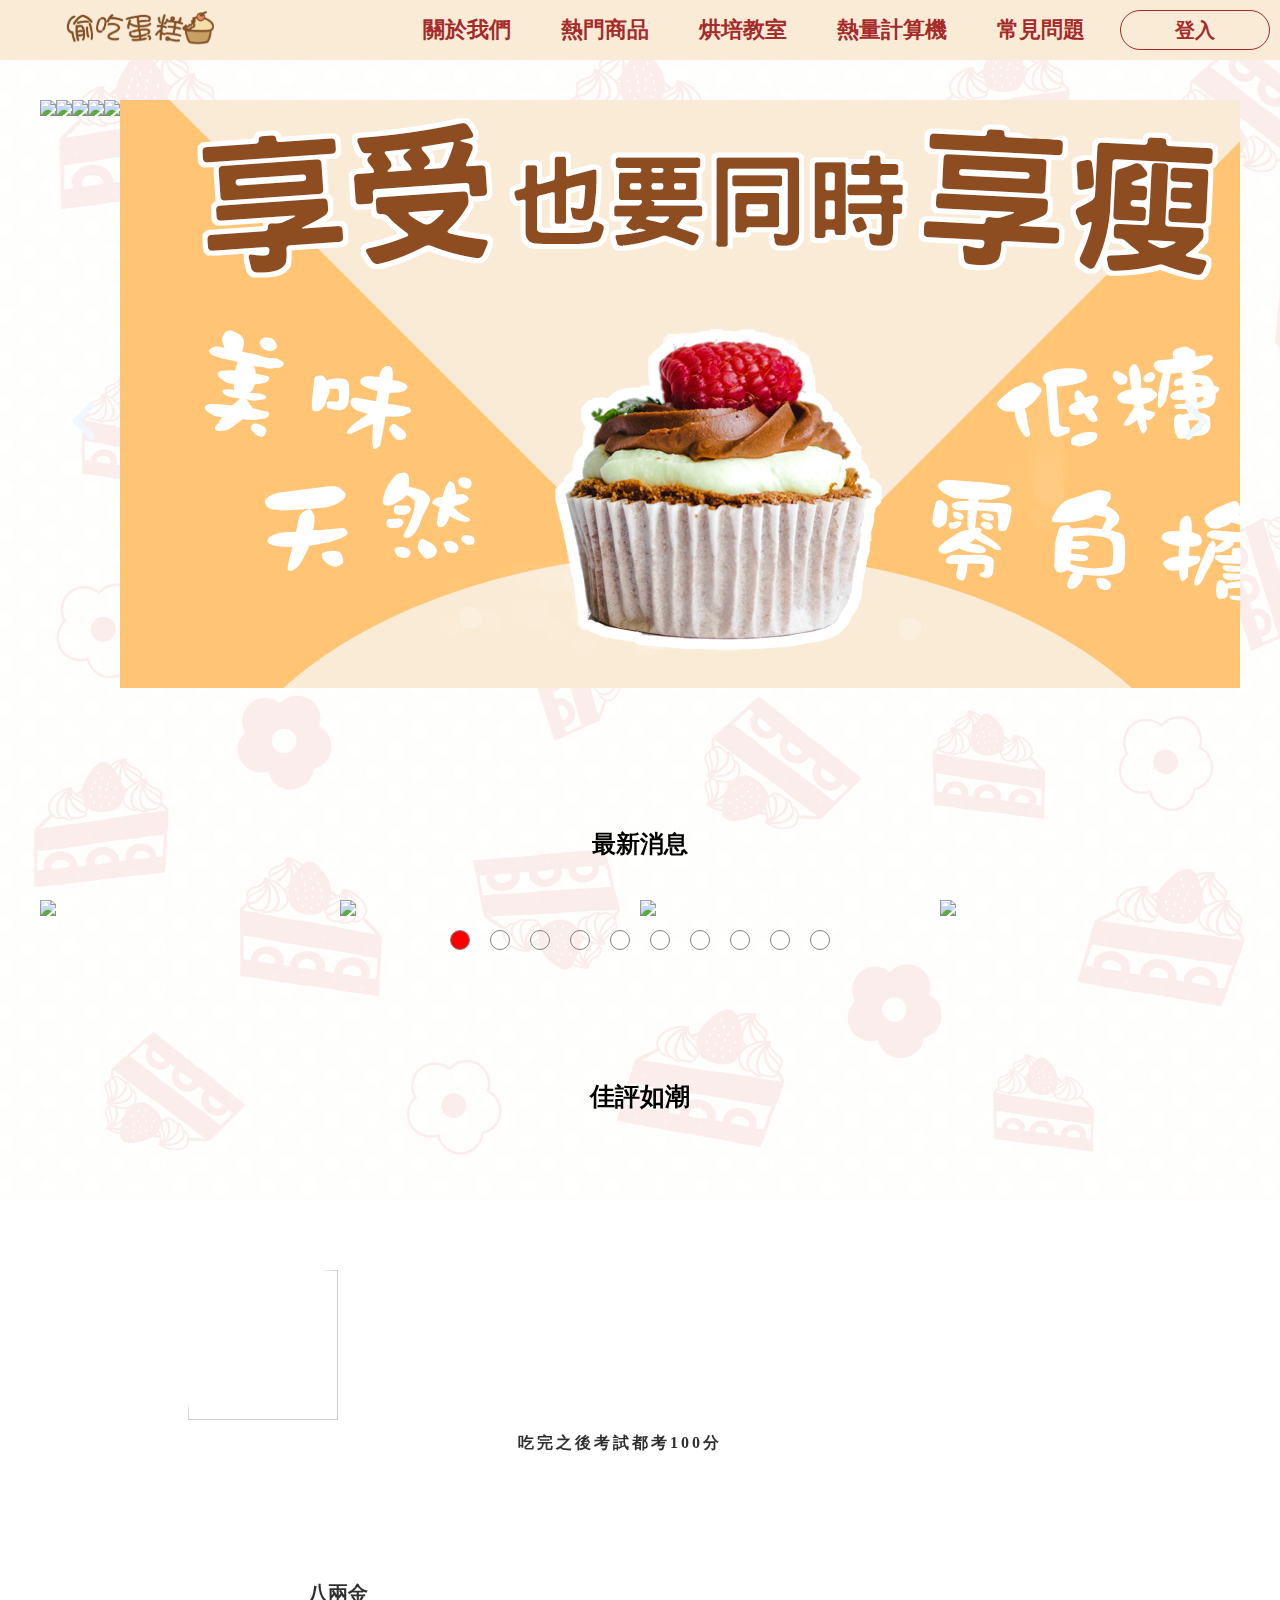
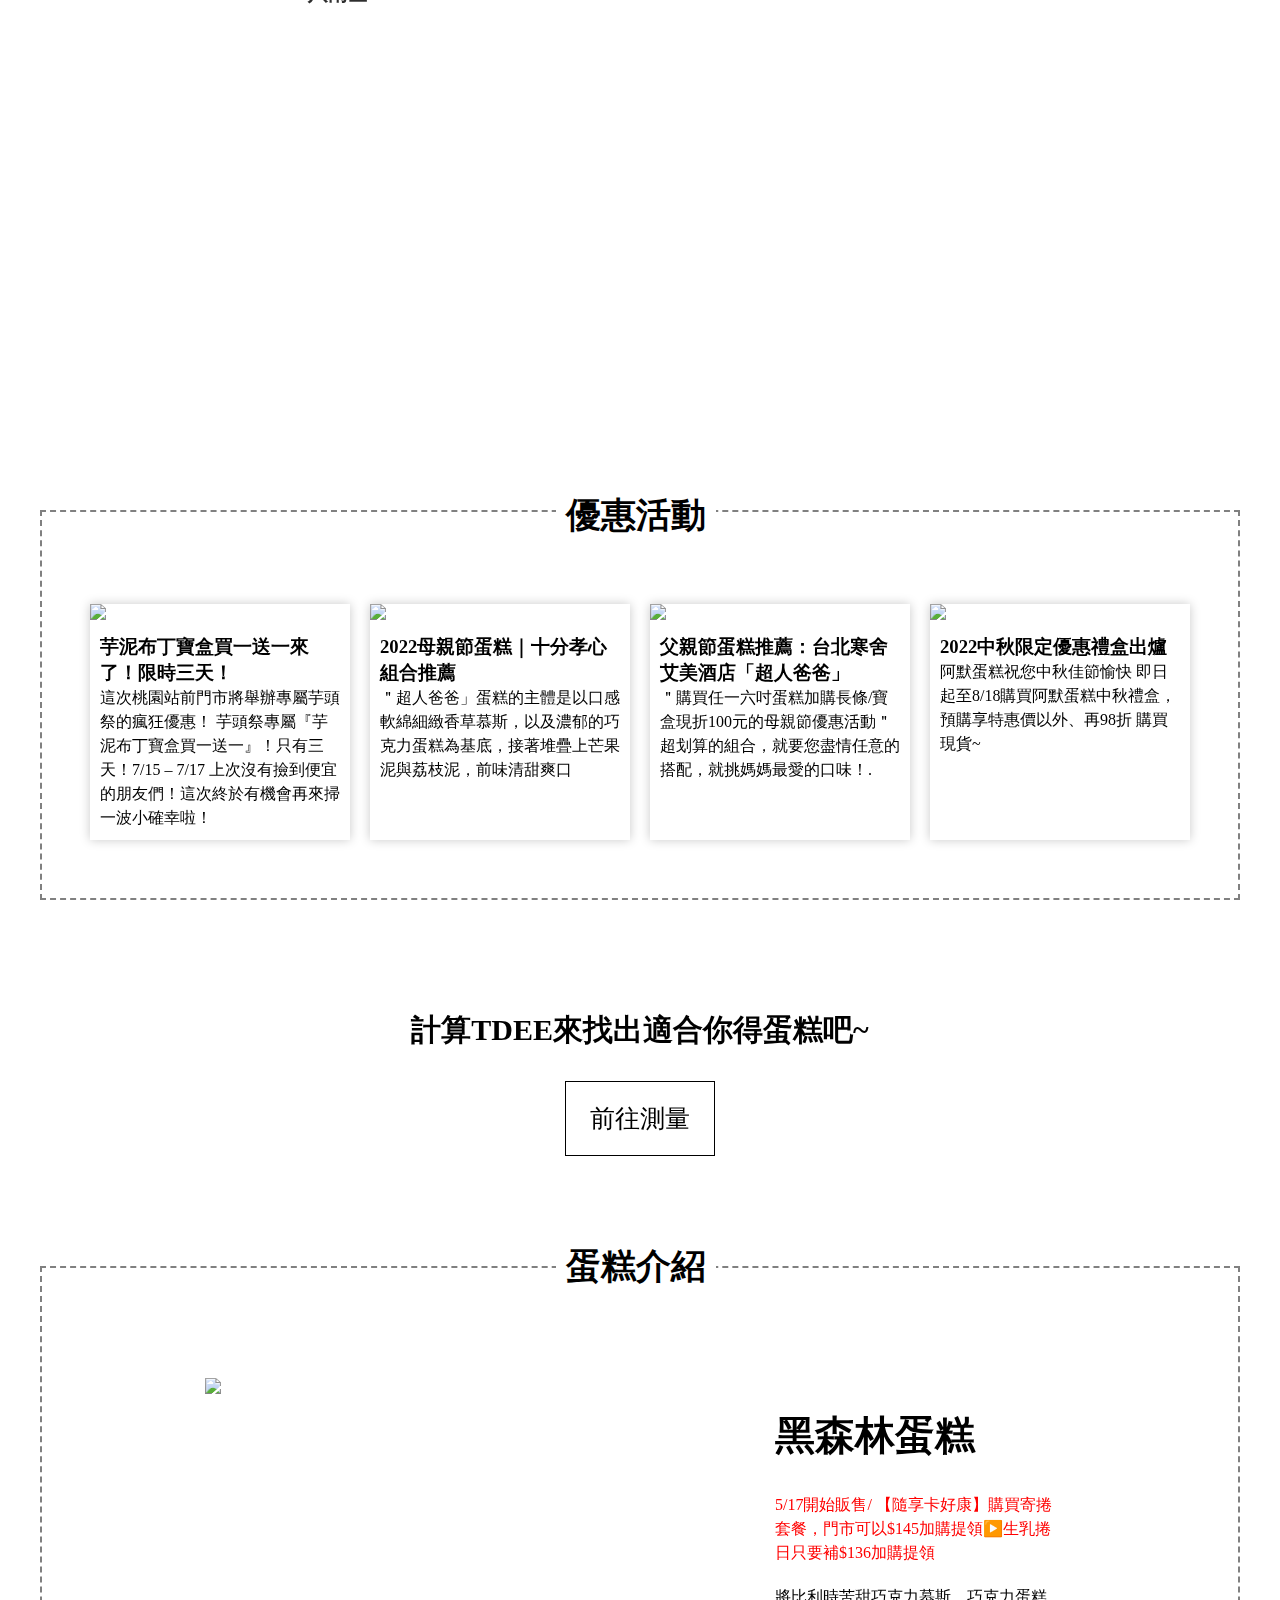
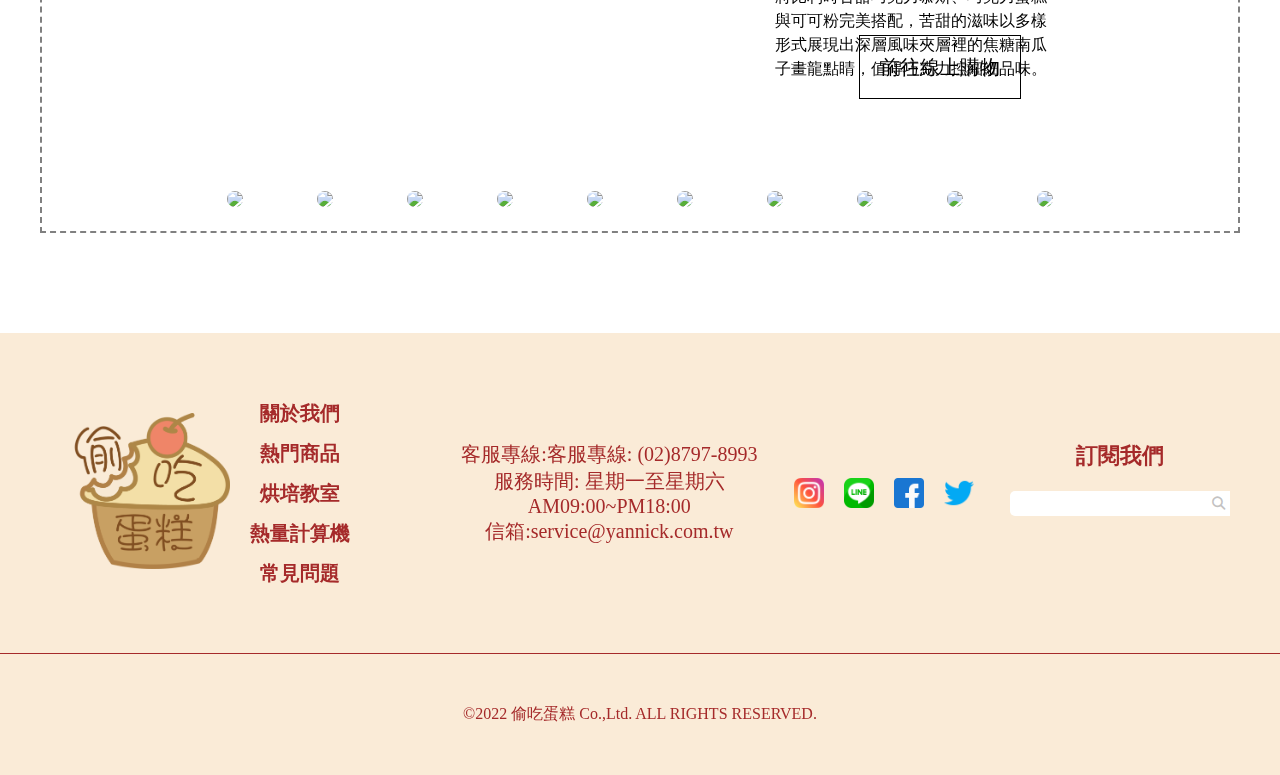
==== commit 17bcdfa4: "登入移除" ====
--- a/index.html
+++ b/index.html
@@ -43,7 +43,7 @@
         </div>
     </div>
 
-    <div id="cover">
+    <!-- <div id="cover">
         <div class="cover-login">
             <h2>請輸入您的帳號以及密碼</h2>
             <form action="">
@@ -108,7 +108,7 @@
                 <p>X</p>
             </div> 
         </div>
-    </div>
+    </div> -->
 
     <!-- =========================================導覽列 -->
 
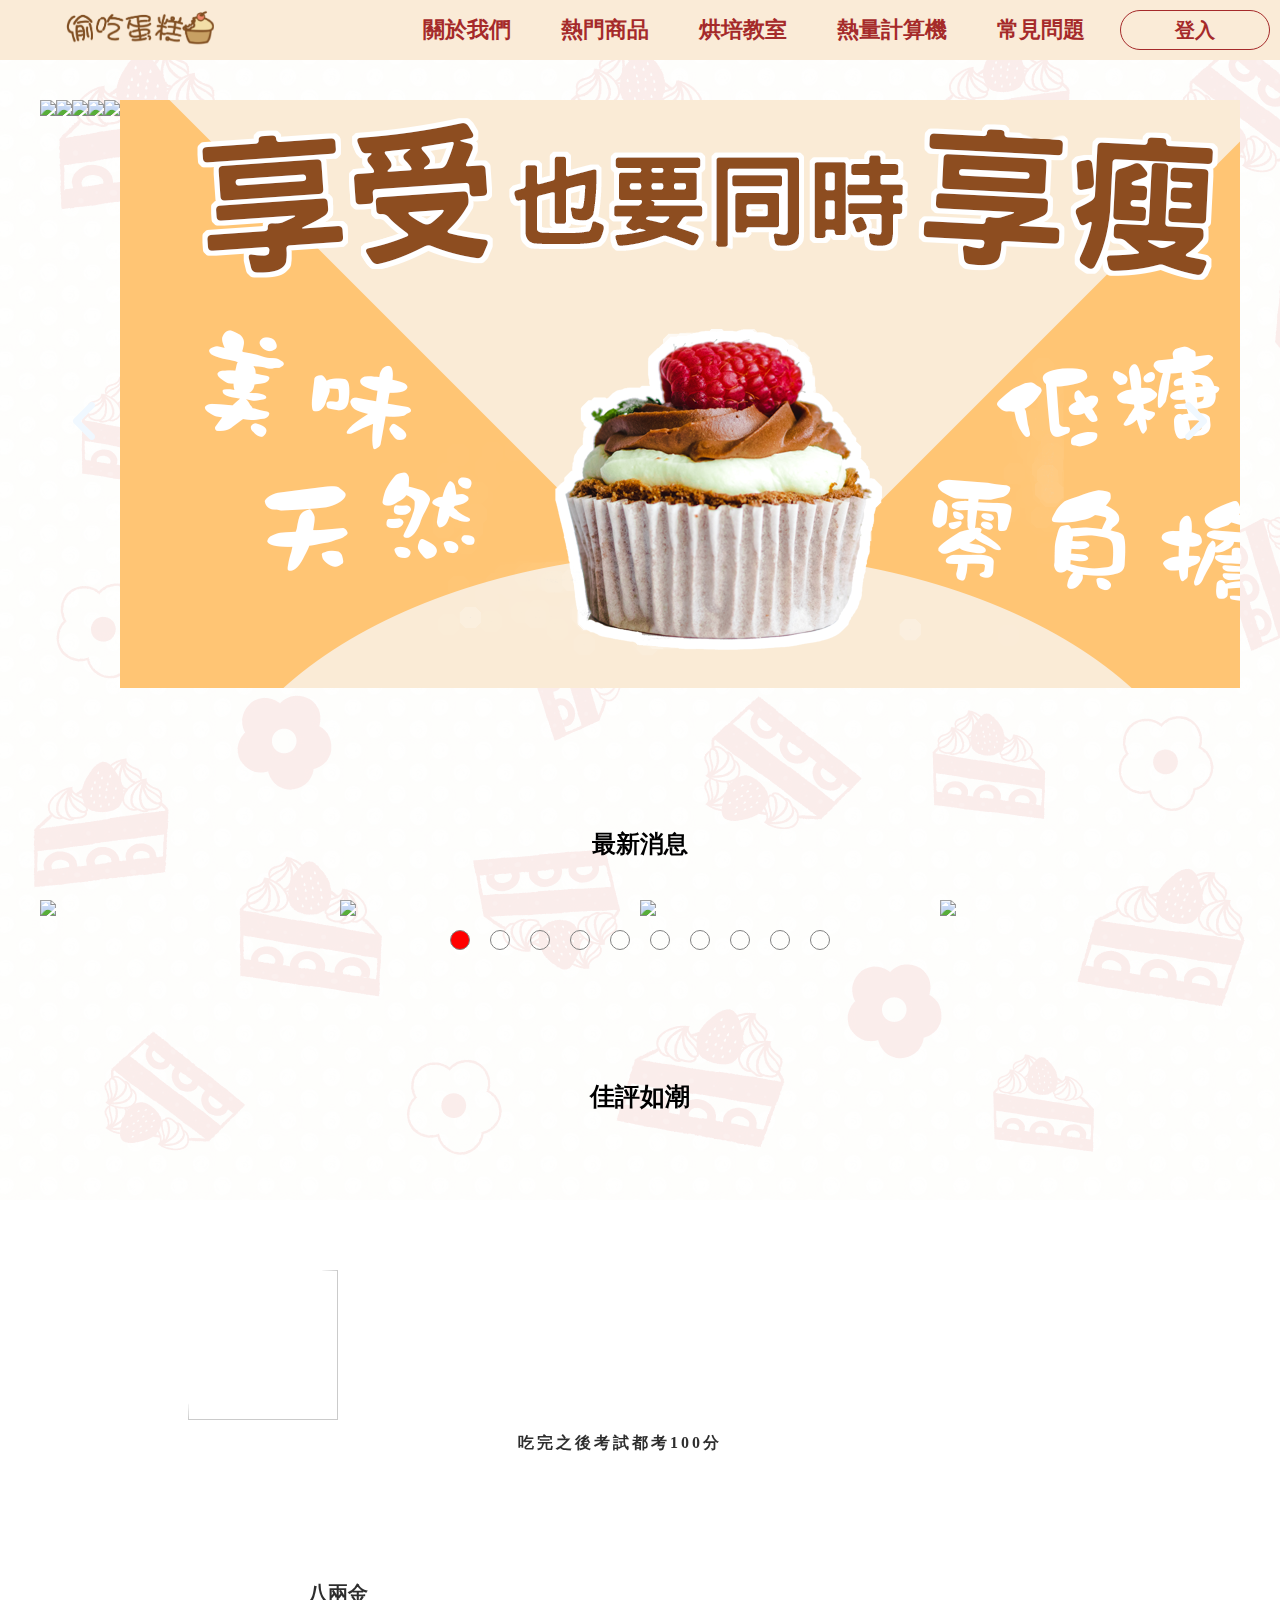
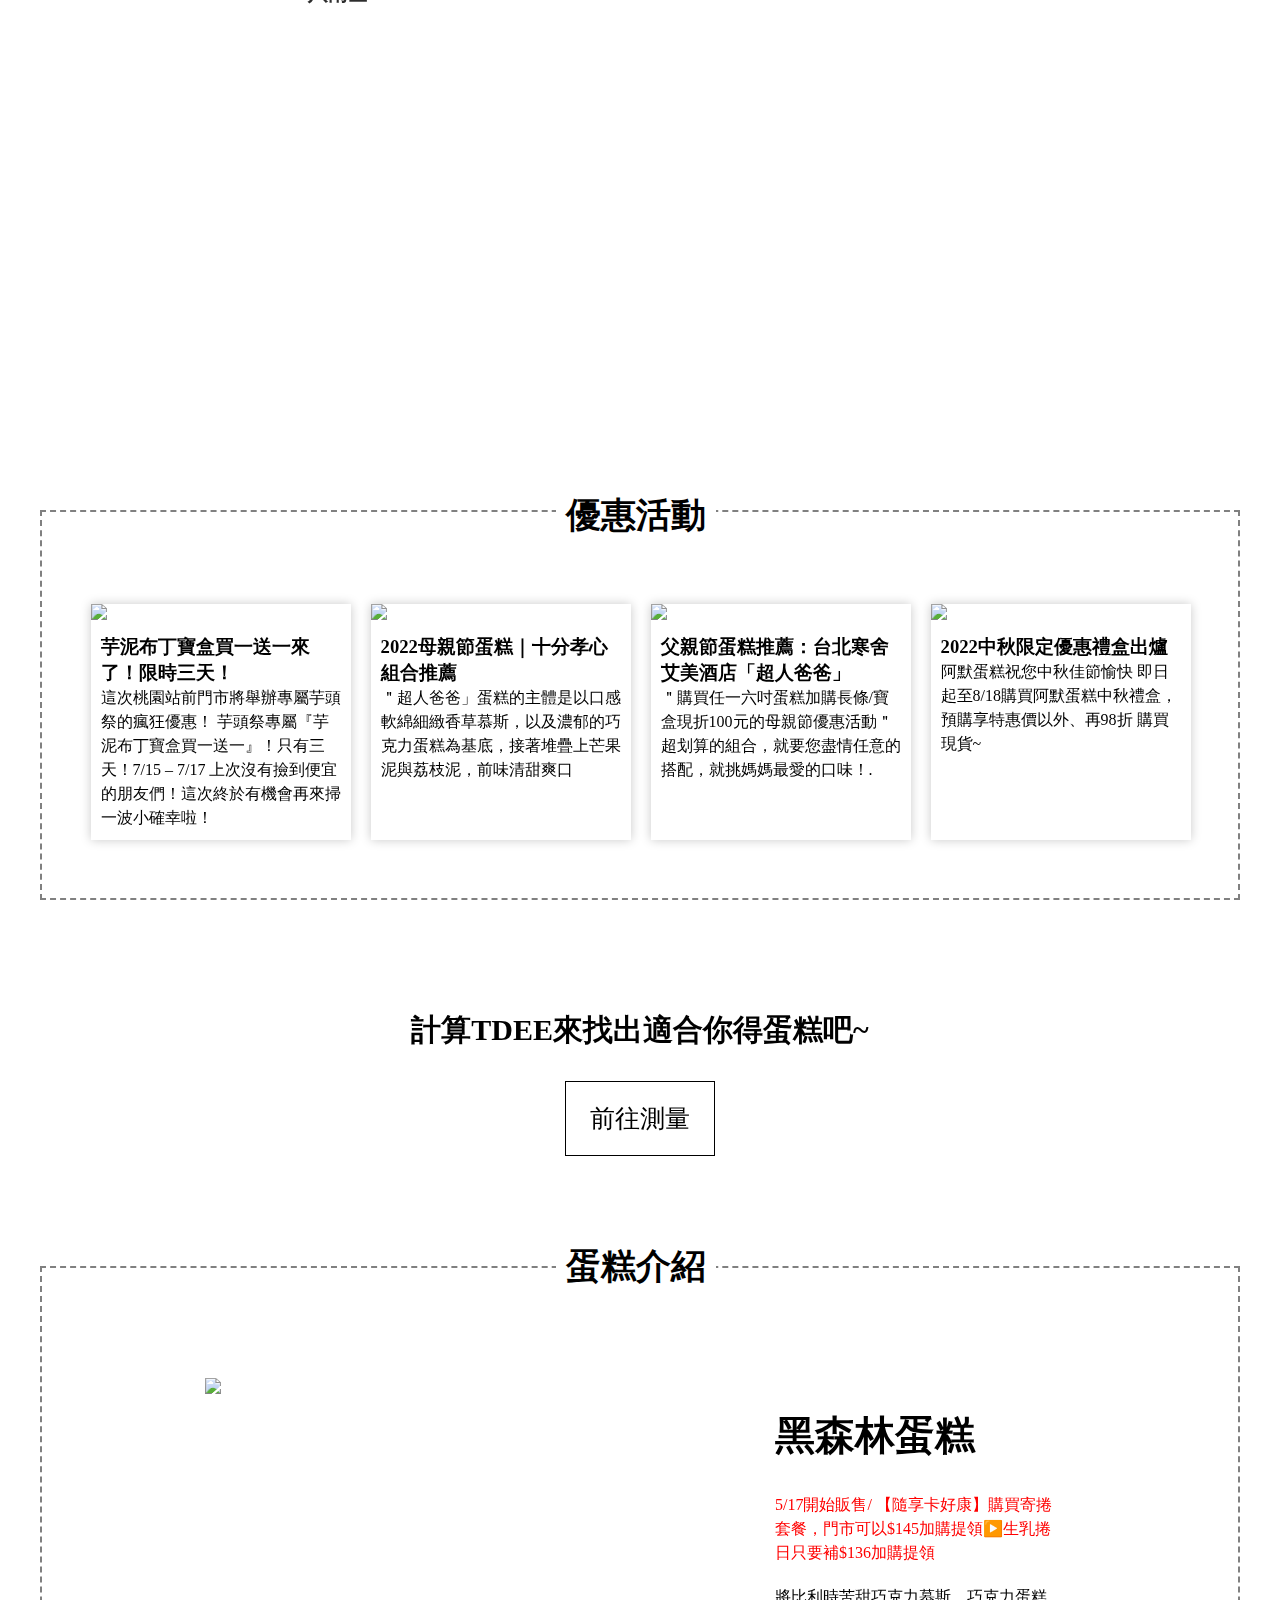
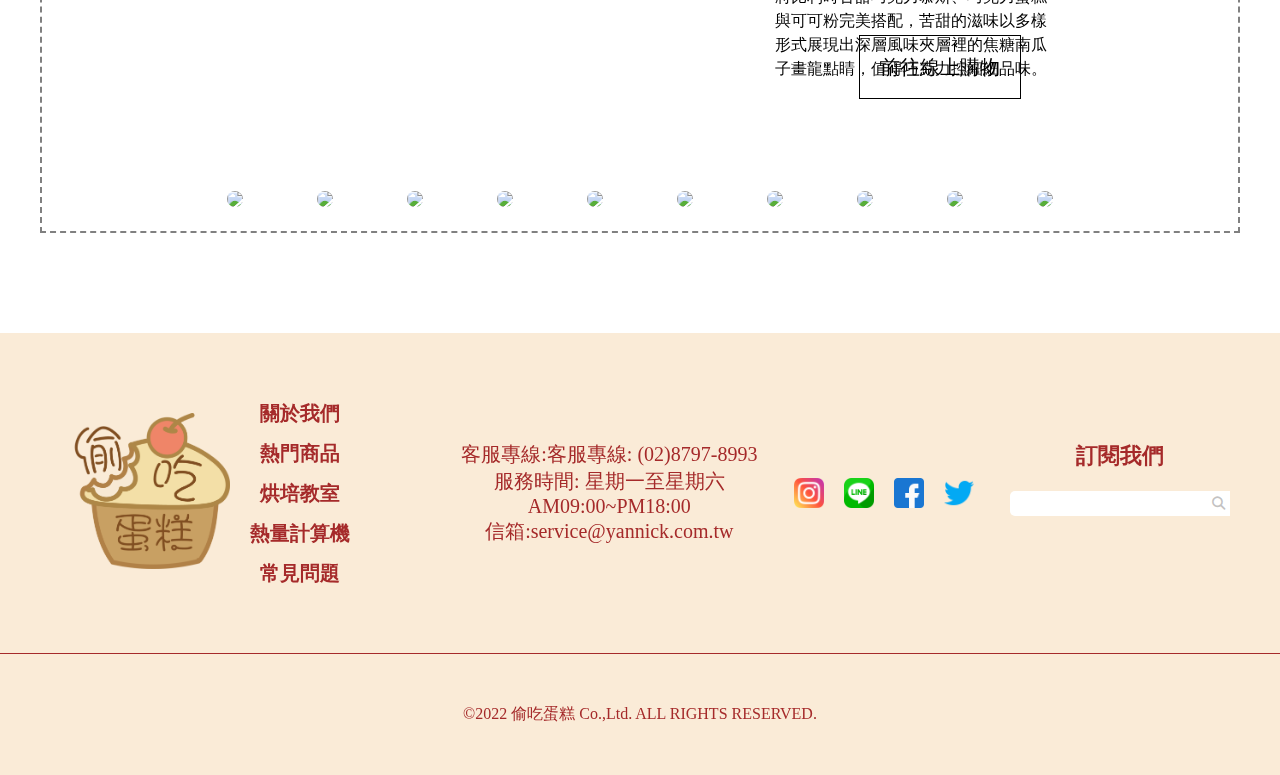
==== commit 4810bee6: "video" ====
--- a/index.html
+++ b/index.html
@@ -398,7 +398,7 @@
 
                 <p>將比利時苦甜巧克力慕斯、巧克力蛋糕與可可粉完美搭配，苦甜的滋味以多樣形式展現出深層風味夾層裡的焦糖南瓜子畫龍點睛，值得巧克力控細細品味。</p>
                 <div class="show-btn">
-                    <a href="" class="">前往線上購物</a>
+                    <a href="hotcake.html" class="">前往線上購物</a>
                 </div>
                </div>
             </div>
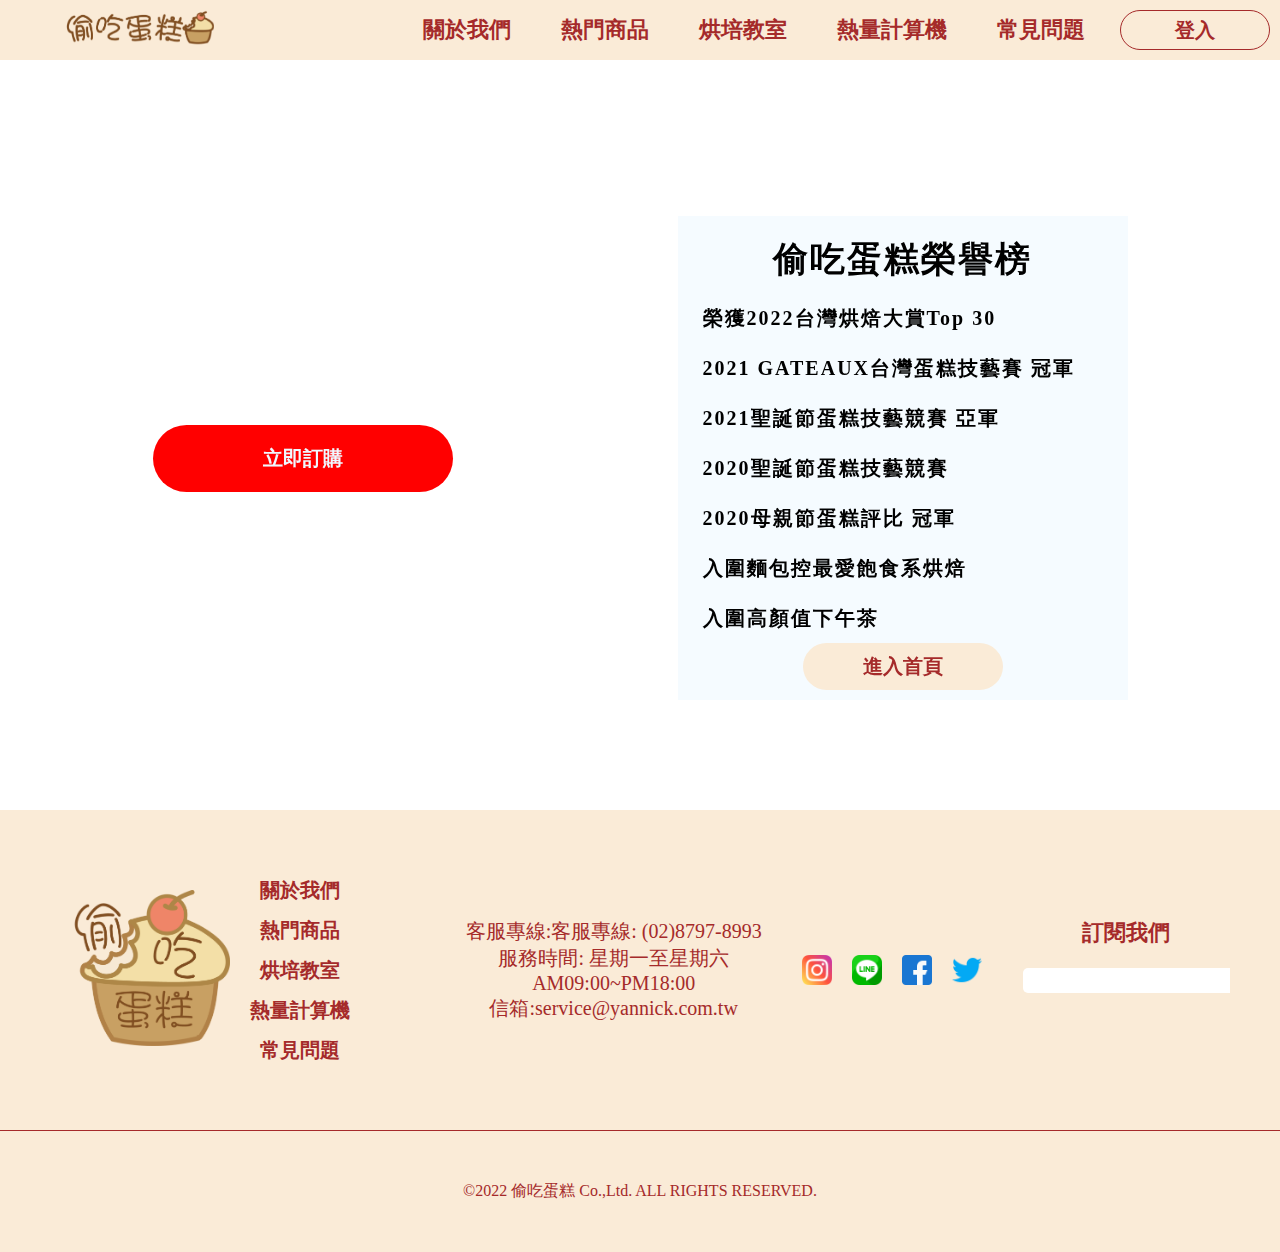
==== commit 712ca2ae: "fix video page" ====
--- a/index.html
+++ b/index.html
@@ -1,69 +1,66 @@
 <!DOCTYPE html>
 <html lang="en">
+
 <head>
     <meta charset="UTF-8">
     <meta http-equiv="X-UA-Compatible" content="IE=edge">
     <meta name="viewport" content="width=device-width, initial-scale=1.0">
     <title>Document</title>
-    <link rel="stylesheet" href="css/index.css">
-    <link rel="stylesheet" href="https://cdnjs.cloudflare.com/ajax/libs/font-awesome/6.1.2/css/all.min.css">
     <link rel="stylesheet" href="css/header.css">
     <link rel="stylesheet" href="css/footer.css">
+    <link rel="stylesheet" href="css/video.css">
 </head>
+
 <body>
-    <div class="back">
-        <img src="pic/背景.jpg" alt="">
-    </div>
-
     <div class="header-total">
-        
+        <div class="trademark">
+            <a href="home.html">
+                <img src="pic/商標002.png" alt="">
+            </a>
+        </div>
         <div id="header">
-            <div class="trademark">
-                <a href="index.html">
-                    <img src="pic/商標002.png" alt="">
-                </a>
-            </div>
+
             <div id="header-btn"></div>
-            
-                <ul id="nav">
-                    <div id="header-login">
-                        <div id="cycle"></div>
-                        <span id="header-member">
-                            登入
-                       </span>
-                    </div>
-                   
-                    <li><a href="aboutus.html">關於我們</a></li>
-                    <li><a href="hotcake.html">熱門商品</a></li>
-                    <li><a href="class.html">烘培教室</a></li>
-                    <li><a href="tdee.html">熱量計算機</a></li>
-                    <li><a href="problem.html">常見問題</a></li>  
-                </ul>
-            </div>
-        </div>
-    </div>
-
-    <!-- <div id="cover">
+
+            <ul id="nav">
+                <div id="header-login">
+                    <div id="cycle"></div>
+                    <span id="header-member">
+                        登入
+                    </span>
+                </div>
+
+                <li><a href="aboutus.html">關於我們</a></li>
+                <li><a href="hotcake.html">熱門商品</a></li>
+                <li><a href="class.html">烘培教室</a></li>
+                <li><a href="tdee.html">熱量計算機</a></li>
+                <li><a href="problem.html">常見問題</a></li>
+            </ul>
+        </div>
+    </div>
+    </div>
+
+    <div id="cover" style="display: none;">
         <div class="cover-login">
             <h2>請輸入您的帳號以及密碼</h2>
             <form action="">
-                
+
                 <div class="text">
                     <label for="user-name">帳號:</label>
-                     <input type="text" id="user-name">
-                </div>
-                
+                    <input type="text" id="user-name">
+                </div>
+
                 <div class="pass">
                     <label for="passward">密碼:</label>
                     <input type="password" id="passward">
                 </div>
-               
+
             </form>
             <div class="cover-control">
                 <button id="cover-btn">登入</button>
-            <button id="creat" >創建會員</button>
-            </div>
-            
+                <button id="creat">創建會員</button>
+            </div>
+
             <div id="cover-close">
                 <a href="">X</a>
             </div>
@@ -78,12 +75,12 @@
                     <label for="creat-name">姓名:</label>
                     <input type="text" id="creat-name">
                 </div>
-                
+
                 <div class="creat-info">
                     <label for="creat-user-name">帳號:</label>
-                     <input type="text" id="creat-user-name">
-                </div>
-                
+                    <input type="text" id="creat-user-name">
+                </div>
+
                 <div class="creat-info">
                     <label for="creat-passward">密碼:</label>
                     <input type="text" id="creat-passward">
@@ -96,7 +93,7 @@
                 <button id="creat-btn">創建</button>
                 <button id="creat-close">取消</button>
             </form>
-      
+
         </div>
     </div>
 
@@ -104,410 +101,54 @@
         <div id="loginout-hv">
             <p>確定登出?</p>
             <button id="loginout-btn">確定</button>
-            <div id="loginout-close" >
+            <div id="loginout-close">
                 <p>X</p>
-            </div> 
-        </div>
-    </div> -->
-
-    <!-- =========================================導覽列 -->
-
-    <section class="slide-total">
-        <div id="slide">
-            <img src="https://photo.yannick.com.tw/Upload/AB548FBE-0BBA-4AC2-AD7C-7477259851AA/zh-cht/20220803140404553.jpg" class="slide-img"  >
-            <img src="https://photo.yannick.com.tw/Upload/40826E3A-974D-4C7D-9922-C1F6B1BA4FA2/zh-cht/20220803122607928.jpg" class="slide-img"  >
-            <img src="https://photo.yannick.com.tw/Upload/02766504-7E01-4A3C-A79A-7E3817145663/zh-cht/20220624135742415.jpg" class="slide-img"  >
-            <img src="https://photo.yannick.com.tw/Upload/15824C4B-7214-44CD-B36B-2F06DF71989A/zh-cht/20220715110917840.jpg" class="slide-img"  >
-            <img src="https://photo.yannick.com.tw/Upload/CAF35DE9-0711-47C2-9130-B99117E9C74B/zh-cht/20220715110945994.jpg" class="slide-img"  >
-            <img src="pic/偷吃banner.png" class="slide-img"  >
-            <img src="pic/偷吃banner2.png" class="slide-img"  >
-            <img src="https://photo.yannick.com.tw/Upload/AB548FBE-0BBA-4AC2-AD7C-7477259851AA/zh-cht/20220803140404553.jpg" class="slide-img"  >
-            <img src="https://photo.yannick.com.tw/Upload/40826E3A-974D-4C7D-9922-C1F6B1BA4FA2/zh-cht/20220803122607928.jpg" class="slide-img"  >
-            <img src="https://photo.yannick.com.tw/Upload/02766504-7E01-4A3C-A79A-7E3817145663/zh-cht/20220624135742415.jpg" class="slide-img"  >
-        </div>
-        <div class="slide-control">
-            <div id="slide-left">
-                <i class="fa-solid fa-angle-left"></i></div>
-            <div id="slide-right">
-                <i class="fa-solid fa-angle-right"></i>
-            </div>
-        </div>
-      
-    </section>
-   <!-- ======================================== -->
-    <div class="carousel-total">
-        <div class="carousel-title">
-            <h2>最新消息</h2>
-        </div>
-        <ul class="carousel">
-            <li><img src="https://photo.yannick.com.tw/Upload/063DE2AC-3BD2-45EE-9B67-2D52E6CE745D/zh-cht/20220725093404378.jpg" class="img"></li>
-            <li>   <img src="https://photo.yannick.com.tw/Upload/D79907C9-C0FA-42E1-8414-9D46D50A8860/zh-cht/20211230182854857.png" class="img"></li>
-            <li>  
-                <img src="https://photo.yannick.com.tw/Upload/008E9FBA-BDCD-4CEE-8F9B-19C8864DD46A/zh-cht/20201112150644926.jpg" class="img"></li>
-            <li>
-                <img src="https://photo.yannick.com.tw/Upload/781D456C-8BAA-4CAB-BBAA-05B15FBBB7CE/zh-cht/20210217123504111.jpg" class="img"></li>
-            <li> <img src="https://photo.yannick.com.tw/Upload/1DF51548-670F-45B9-9D36-9F493DF8E989/zh-cht/20201225173928023.jpg" class="img"></li>
-            <li>   <img src="https://photo.yannick.com.tw/Upload/0C63B4A0-AC8E-4516-968E-1ECE0906DC54/zh-cht/20201125180953834.jpg" class="img"></li>
-            <li>  <img src="https://photo.yannick.com.tw/Upload/085F3148-E9CB-4DE8-A397-BF251F37914F/zh-cht/20220607175716375.png" class="img"></li>
-            <li><img src="https://photo.yannick.com.tw/Upload/063DE2AC-3BD2-45EE-9B67-2D52E6CE745D/zh-cht/20220725093404378.jpg" class="img"></li>
-            <li>   <img src="https://photo.yannick.com.tw/Upload/D79907C9-C0FA-42E1-8414-9D46D50A8860/zh-cht/20211230182854857.png" class="img"></li>
-            <li>  
-                <img src="https://photo.yannick.com.tw/Upload/008E9FBA-BDCD-4CEE-8F9B-19C8864DD46A/zh-cht/20201112150644926.jpg" class="img"></li>
-            <li>
-                <img src="https://photo.yannick.com.tw/Upload/781D456C-8BAA-4CAB-BBAA-05B15FBBB7CE/zh-cht/20210217123504111.jpg" class="img"></li>
-            <li> <img src="https://photo.yannick.com.tw/Upload/1DF51548-670F-45B9-9D36-9F493DF8E989/zh-cht/20201225173928023.jpg" class="img"></li>
-            <li>   <img src="https://photo.yannick.com.tw/Upload/0C63B4A0-AC8E-4516-968E-1ECE0906DC54/zh-cht/20201125180953834.jpg" class="img"></li>
+            </div>
+        </div>
+    </div>
+
+
+    <!-- ================================= -->
+    <div class="movie">
+        <video playsInline autoplay convtrols muted loop>
+            <source src="video/production ID_3992584.mp4">
+        </video>
+    </div>
+
+    <div class="home-container">
+        <div class="home">
+            <div class="buy">
+                <a href="hotcake.html">立即訂購</a>
+            </div>
+            <div class="home-font">
+                <h2>偷吃蛋糕榮譽榜</h2>
+                <p>榮獲2022台灣烘焙大賞Top 30</p>
+                <p>2021 GATEAUX台灣蛋糕技藝賽&nbsp冠軍</p>
+                <p>2021聖誕節蛋糕技藝競賽&nbsp亞軍</p>
+                <p>2020聖誕節蛋糕技藝競賽</p>
+                <p>2020母親節蛋糕評比&nbsp冠軍</p>
+                <p>入圍麵包控最愛飽食系烘焙</p>
             
-        </ul>
-        <div class="carousel-control">
-           
-        </div>
-    </div>
-  
-<!-- ==========================================輪播 -->    <div class="star-total">
-        <div class="star">
-            <div class="star-title">
-                <h1>佳評如潮</h1>
-            </div>
-            <div class="star-card  star-card-1">
-                <div class="star-pic">
-                    <img src="https://i.ytimg.com/vi/_0Spsa_5xmM/maxresdefault.jpg" style="width:150px;height:150px">
-                    <div class="star-name">
-                        <p>八兩金</p>
-                    </div> 
-                </div>
-                   
-                
-                <div class="star-txt">
-                    <p>吃完之後考試都考100分</p>
-                </div>
-            </div>
-            
-             <div class="star-card  star-card-2">
+                <p>入圍高顏值下午茶</p>
                
-                <div class="star-txt">
-                    <p>我吃了之後更美了</p>
-                </div>
-                <div class="star-pic">
-                    <img src="https://www.hk-water.com/media/post/image/3/9/390.jpg" style="width:150px;height:150px">
-                    <div class="star-name">
-                        <p>莫文蔚</p>
-                    </div> 
-                </div>
-            </div> 
-    
-            <div class="star-card  star-card-3">
-               
-                <div class="star-pic">
-                    <img src="https://s.yimg.com/ny/api/res/1.2/uy4GonUvYJeO3pkrJjIlYw--/YXBwaWQ9aGlnaGxhbmRlcjt3PTY0MDtoPTQxOQ--/https://s.yimg.com/uu/api/res/1.2/1wYrccaLVEYL5FKfrrurCg--~B/aD02NzA7dz0xMDI0O2FwcGlkPXl0YWNoeW9u/https://media.zenfs.com/en/chinatimes.com.tw/89b777a2d1d97ba34b0c6a95faa7d98c">
-                    <div class="star-name">
-                        <p>劉德華</p>
-                    </div> 
-                </div>
-                    
-                    <div class="star-txt">
-                        <p>太好吃了 不枉費飛來台灣!</p>
-                    </div>
-                </div>
-                <div class="star-card  star-card-4">
-               
-                    <div class="star-txt">
-                        <p>想見蛋糕想見蛋糕</p>
-                    </div>
-                    <div class="star-pic">
-                        <img src="https://hips.hearstapps.com/hmg-prod.s3.amazonaws.com/images/2jnls4-1603741867.jpg?crop=0.503xw:1.00xh;0,0&resize=640:*" style="width:150px;height:150px">
-                        <div class="star-name">
-                            <p>李俊彥</p>
-                        </div> 
-                    </div>
-                </div> 
-            </div> 
-        </div>
-
-<!-- =======================================眾星雲集 -->
-    <div class="new-total">
-        <div class="new-title">
-            <h1>優惠活動</h1>
-        </div>
-        <div class="new">
-          
-            <div class="new-card">
-                <div class="new-pic">
-                    <img src="https://photo.yannick.com.tw/photo/0607048/3.jpg">
-                </div>
-                <div class="new-txt">
-                    <h3>芋泥布丁寶盒買一送一來了！限時三天！</h3>
-                    <p>這次桃園站前門市將舉辦專屬芋頭祭的瘋狂優惠！
-
-                        芋頭祭專屬『芋泥布丁寶盒買一送一』！只有三天！7/15 – 7/17
-                        
-                        上次沒有撿到便宜的朋友們！這次終於有機會再來掃一波小確幸啦！</p>
-                </div>
-            </div>
-            <div class="new-card">
-                <div class="new-pic">
-                    <img src="https://photo.yannick.com.tw/photo/20200302/%E8%8D%89%E7%A3%9A-1.jpg">
-                </div>
-                <div class="new-txt">
-                    <h3>2022母親節蛋糕｜十分孝心組合推薦</h3>
-                    <p>＂超人爸爸」蛋糕的主體是以口感軟綿細緻香草慕斯，以及濃郁的巧克力蛋糕為基底，接著堆疊上芒果泥與荔枝泥，前味清甜爽口</p>
-                </div>
-            </div>
-
-            <div class="new-card four">
-                <div class="new-pic">
-                    <img src="https://photo.yannick.com.tw/photo/20201129/3-1.jpg">
-                </div>
-                <div class="new-txt">
-                    <h3>父親節蛋糕推薦：台北寒舍艾美酒店「超人爸爸」</h3>
-                    <p>＂購買任一六吋蛋糕加購長條/寶盒現折100元的母親節優惠活動＂
-
-                        超划算的組合，就要您盡情任意的搭配，就挑媽媽最愛的口味！.</p>
-                </div>
-            </div>
-            <div class="new-card">
-                <div class="new-pic">
-                    <img src="https://photo.yannick.com.tw/photo/2011008/az016.jpg">
-                </div>
-                <div class="new-txt">
-                    <h3>2022中秋限定優惠禮盒出爐</h3>
-                    <p>阿默蛋糕祝您中秋佳節愉快 即日起至8/18購買阿默蛋糕中秋禮盒，預購享特惠價以外、再98折 購買現貨~</p>
-                </div>
-
-            </div>
-
-                <div class="new-card many">
-                    <div class="new-pic">
-                        <img src="https://photo.yannick.com.tw/photo/0607048/3.jpg">
-                    </div>
-                    <div class="new-txt">
-                        <h3>芋泥布丁寶盒買一送一來了！限時三天！</h3>
-                        <p>這次桃園站前門市將舉辦專屬芋頭祭的瘋狂優惠！
-    
-                            芋頭祭專屬『芋泥布丁寶盒買一送一』！只有三天！7/15 – 7/17
-                            
-                            上次沒有撿到便宜的朋友們！這次終於有機會再來掃一波小確幸啦！</p>
-                    </div>
-                </div>
-
-                <!-- ========================== -->
-                 <div class="new-card  many">
-                    <div class="new-pic">
-                        <img src="https://photo.yannick.com.tw/photo/20200302/%E8%8D%89%E7%A3%9A-1.jpg">
-                    </div>
-                    <div class="new-txt">
-                        <h3>2022母親節蛋糕｜十分孝心組合推薦</h3>
-                        <p>＂購買任一六吋蛋糕加購長條/寶盒現折100元的母親節優惠活動＂
-    
-                            超划算的組合，就要您盡情任意的搭配，就挑媽媽最愛的口味！.</p>
-                    </div>
-                </div>
-                <div class="new-card many">
-                    <div class="new-pic">
-                        <img src="https://photo.yannick.com.tw/photo/2011008/az016.jpg">
-                    </div>
-                <div class="new-txt">
-                    <h3>偷吃蛋糕慶開幕優惠｜買北海道生乳捲送小芋頭正式開跑！</h3>
-                    <p>8/16（五）～8/22 （三）
-                        「限時6天！送完為止」！
-                        以往開幕才有的限定活動千萬不要錯過！
-                        趕快趁連續假期分享一波吧！.</p>
-                </div>
-                </div>
-
-                <div class="new-card many">
-                    <div class="new-pic">
-                        <img src="https://photo.yannick.com.tw/photo/0607048/3.jpg">
-                    </div>
-                    <div class="new-txt">
-                        <h3>芋泥布丁寶盒買一送一來了！限時三天！</h3>
-                        <p>這次桃園站前門市將舉辦專屬芋頭祭的瘋狂優惠！
-    
-                            芋頭祭專屬『芋泥布丁寶盒買一送一』！只有三天！7/15 – 7/17
-                            
-                            上次沒有撿到便宜的朋友們！這次終於有機會再來掃一波小確幸啦！</p>
-                    </div>
-                </div>
-                <div class="new-card  many">
-                    <div class="new-pic">
-                        <img src="https://photo.yannick.com.tw/photo/20200302/%E8%8D%89%E7%A3%9A-1.jpg">
-                    </div>
-                    <div class="new-txt">
-                        <h3>2022母親節蛋糕｜十分孝心組合推薦</h3>
-                        <p>＂購買任一六吋蛋糕加購長條/寶盒現折100元的母親節優惠活動＂
-    
-                            超划算的組合，就要您盡情任意的搭配，就挑媽媽最愛的口味！.</p>
-                    </div>
-                </div>
-                <div class="new-card many">
-                    <div class="new-pic">
-                        <img src="https://photo.yannick.com.tw/photo/2011008/az016.jpg">
-                    </div>
-                <div class="new-txt">
-                    <h3>偷吃蛋糕慶開幕優惠｜買北海道生乳捲送小芋頭正式開跑！</h3>
-                    <p>8/16（五）～8/22 （三）
-                        「限時6天！送完為止」！
-                        以往開幕才有的限定活動千萬不要錯過！
-                        趕快趁連續假期分享一波吧！.</p>
-                </div> -->
-            </div>
-        </div>
-        <ul class="new-num">
-
-        </ul>
-        <div class="new-control">
-            <button class="new-left"><i class="fa-solid fa-angle-left"></i></button>
-            <button class="new-right">
-                <i class="fa-solid fa-angle-right"></i></button>
-        </div>
-      
-    </div>   
-       
-
-    </div>
-
-<!-- 
-    ===============================最新消息 -->
-<div class="computer-total">
-    <div class="computer">
-        <div class="computer-pic">
-            <img src="https://hips.hearstapps.com/hmg-prod.s3.amazonaws.com/images/kv-demo-b-1652068543.jpg?crop=0.554xw:0.810xh;0.228xw,0.0656xh&resize=640:*" alt="">
-        </div>
-        <div class="computer-txt">
-            <p>計算TDEE來找出適合你得蛋糕吧~</p>
-            <div class="computer-btn">
-                <a href="tdee.html">前往測量</a>
-            </div>
-        </div>
-    </div>
-</div>
+                <div class="home-btn">
+                    <a href="home.html">進入首頁</a>
+                </div>
+            </div>
+        </div>
+    </div>
+
+
     <!-- ======================================== -->
-    <div class="cake-total">
-        <div class="cake">
-            <div class="cake-title">
-                <h1>蛋糕介紹</h1>
-            </div>
-            <div class="cake-show">
-                <div id="show-pic">
-                    <img src="https://photo.yannick.com.tw/photo/2013017/%E6%B2%99%E5%93%88%E5%85%AC%E7%88%B5.jpg">
-                </div>
-               <div id="show-txt">
-                <h3>黑森林蛋糕</h3>
-                <span>5/17開始販售/
-                    【隨享卡好康】購買寄捲套餐，門市可以$145加購提領▶️生乳捲日只要補$136加購提領</span>
-
-                <p>將比利時苦甜巧克力慕斯、巧克力蛋糕與可可粉完美搭配，苦甜的滋味以多樣形式展現出深層風味夾層裡的焦糖南瓜子畫龍點睛，值得巧克力控細細品味。</p>
-                <div class="show-btn">
-                    <a href="hotcake.html" class="">前往線上購物</a>
-                </div>
-               </div>
-            </div>
-
-            <div class="cake-mini">
-              <div class="mini-card">
-                <div class="mini-pic">
-                    <img src="https://photo.yannick.com.tw/photo/2013017/%E6%B2%99%E5%93%88%E5%85%AC%E7%88%B5.jpg">
-                </div>
-                <div class="mini-txt">
-                    <h3>黑森林蛋糕</h3>
-                    <p>將比利時苦甜巧克力慕斯、巧克力蛋糕與可可粉完美搭配，苦甜的滋味以多樣形式展現出深層風味夾層裡的焦糖南瓜子畫龍點睛，值得巧克力控細細品味。</p>
-                </div>
-              </div>
-              <div class="mini-card">
-                <div class="mini-pic">
-                    <img src="https://photo.yannick.com.tw/photo/2013016/%E8%8A%92%E6%9E%9C%E5%A4%8F%E6%B4%9B%E7%89%B92022.jpg">
-                </div>
-                <div class="mini-txt">
-                    <h3>草莓蛋糕</h3>
-                    <p>好吃quo repellendus nihil nesciunt autem vitae!</p>
-                </div>
-              </div>
-              <div class="mini-card">
-                <div class="mini-pic">
-                    <img src="https://photo.yannick.com.tw/photo/0201089/%E8%8A%92%E6%9E%9C%E5%A5%B6%E9%9C%9C.jpg">
-                </div>
-                <div class="mini-txt">
-                    <h3>香蕉蛋糕</h3>
-                    <p>好吃quo repellendus nihil nesciunt autem vitae!</p>
-                </div>
-              </div>
-              <div class="mini-card">
-                <div class="mini-pic">
-                    <img src="https://photo.yannick.com.tw/photo/0201087/%E8%99%8E%E4%BD%A0%E5%BF%83%E9%A1%98.jpg">
-                </div>
-                <div class="mini-txt">
-                    <h3>虎你心願</h3>
-                    <p>好吃quo repellendus nihil nesciunt autem vitae!</p>
-                </div>
-              </div>
-              <div class="mini-card">
-                <div class="mini-pic">
-                    <img src="https://photo.yannick.com.tw/photo/0201085/%E8%8D%89%E8%8E%93%E9%9B%99%E8%B5%B7%E5%8F%B8.jpg">
-                </div>
-                <div class="mini-txt">
-                    <h3>粉愛粉愛你</h3>
-                    <p>好吃quo repellendus nihil nesciunt autem vitae!</p>
-                </div>
-              </div>
-              <div class="mini-card">
-                <div class="mini-pic">
-                    <img src="https://photo.yannick.com.tw/photo/2011009/%E5%B7%A7%E9%BA%A5.jpg">
-                </div>
-                <div class="mini-txt">
-                    <h3>德國黑森林</h3>
-                    <p>好吃quo repellendus nihil nesciunt autem vitae!</p>
-                </div>
-              </div>
-              <div class="mini-card">
-                <div class="mini-pic">
-                    <img src="https://photo.yannick.com.tw/photo/0101139/1.jpg">
-                </div>
-                <div class="mini-txt">
-                    <h3>靜岡抹茶蕨餅生乳捲</h3>
-                    <p>好吃quo repellendus nihil nesciunt autem vitae!</p>
-                </div>
-              </div>
-              <div class="mini-card">
-                <div class="mini-pic">
-                    <img src="https://photo.yannick.com.tw/photo/20200001/%E5%8E%9F%E5%91%B3%E7%94%9F%E4%B9%B3%E6%8D%B2.jpg">
-                </div>
-                <div class="mini-txt">
-                    <h3>原味生乳捲</h3>
-                    <p>好吃quo repellendus nihil nesciunt autem vitae!</p>
-                </div>
-              </div>
-              <div class="mini-card">
-                <div class="mini-pic">
-                    <img src="https://photo.yannick.com.tw/photo/20200013/1.jpg">
-                </div>
-                <div class="mini-txt">
-                    <h3>雙捲禮盒-原味+特黑</h3>
-                    <p>好吃quo repellendus nihil nesciunt autem vitae!</p>
-                </div>
-              </div>
-              <div class="mini-card">
-                <div class="mini-pic">
-                    <img src="https://photo.yannick.com.tw/photo/2011002/1111.jpg">
-                </div>
-                <div class="mini-txt">
-                    <h3>新鮮芒果生乳捲</h3>
-                    <p>好吃quo repellendus nihil nesciunt autem vitae!</p>
-                </div>
-              </div>
-            </div>
-        </div>
-    </div>
-
-    <!-- ===================================================footer -->
     <div class="footer-total">
         <div class="footer">
             <div class="footer-link">
                 <div class="link-pic">
                     <img src="pic/商標01.png" alt="">
                 </div>
-              
+
                 <ul class="link-nav">
-                     <li><a href="">關於我們</a></li>
+                    <li><a href="">關於我們</a></li>
                     <li><a href="">熱門商品</a></li>
                     <li><a href="">烘培教室</a></li>
                     <li><a href="">熱量計算機</a></li>
@@ -516,10 +157,18 @@
             </div>
             <div class="footer-contact">
                 <ul class="contact-list">
-                    <li><p>客服專線:客服專線: (02)8797-8993</p></li>
-                    <li><p>服務時間: 星期一至星期六</p></li>
-                    <li><p>AM09:00~PM18:00</p></li>
-                    <li><p>信箱:service@yannick.com.tw</p></li>  
+                    <li>
+                        <p>客服專線:客服專線: (02)8797-8993</p>
+                    </li>
+                    <li>
+                        <p>服務時間: 星期一至星期六</p>
+                    </li>
+                    <li>
+                        <p>AM09:00~PM18:00</p>
+                    </li>
+                    <li>
+                        <p>信箱:service@yannick.com.tw</p>
+                    </li>
                 </ul>
             </div>
             <div class="footer-app">
@@ -540,16 +189,15 @@
                 </form>
             </div>
         </div>
-      
+
         <div class="footer-copy">
             <p>©2022 偷吃蛋糕 Co.,Ltd. ALL RIGHTS RESERVED.</p>
         </div>
     </div>
 
-
-    <script src="https://cdnjs.cloudflare.com/ajax/libs/jquery/3.6.0/jquery.min.js"></script> 
-    <script src = "javascript/header.js"></script> 
-    <script src="javascript/index.js"></script>
-   
+    <script src="javascript/jquery-3.6.0.min.js"></script>
+    <script src="javascript/header.js"></script>
+
 </body>
+
 </html>--- a/css/video.css
+++ b/css/video.css
@@ -0,0 +1,203 @@
+.movie {
+    position: fixed;
+    margin: auto;
+    top: 0;
+    bottom: 0;
+    left: 0;
+    right: 0;
+    top: 0;
+    left: 0;
+
+}
+
+video {
+    width: 100%;
+    height: 100%;
+    object-fit: cover;
+}
+
+audio::-webkit-media-controls-timeline,
+video::-webkit-media-controls-timeline {
+    display: none;
+}
+
+#header {
+    width: 100%;
+    background-color: antiquewhite;
+    display: flex;
+    justify-content: flex-end;
+    position: fixed;
+    z-index: 5;
+
+}
+
+.footer-total {
+    position: relative;
+}
+.footer{
+    z-index: 1;
+}
+/* =================================== */
+.home-container{
+    width: 100%;
+    max-width: 1200px;
+    margin: auto;
+    height: 90vh;
+}
+.home{
+    width: 100%;
+    max-width: 1200px;
+    display: flex;
+    position: absolute;
+    justify-content: space-around;
+    align-items: center;
+    top: 24%;
+}
+.home-font{
+    width: 100%;
+    max-width: 450px;
+    min-width: 400px;
+    background-color: rgba(240, 248, 255, 0.635)
+    ;
+    padding: 10px 20px;
+}
+.home-font h2{
+    text-align: center;
+    font-size: 35px;
+    letter-spacing: 2px;
+    padding: 10px;
+}
+.home-font p{
+    font-size: 20px;
+    line-height: 2;
+    letter-spacing: 2px;
+    padding: 5px 0;
+    margin: 0 5px;
+    font-weight: 700;
+}
+.home-btn{
+    text-align: center;
+    display: flex;
+    justify-content: center;
+}
+.home-btn a:hover{
+    background-color: brown;
+    color: aliceblue;
+}
+.home-btn a{
+    display: block;
+    width: 200px;
+    text-decoration: none;
+    color: brown;
+    background-color: antiquewhite;
+    padding: 10px;
+    font-size: 20px;
+    font-weight: 800;
+    border-radius: 100px;
+}
+.buy{
+    text-align: center;
+}
+.buy a{
+    display: block;
+    width: 300px;
+    text-decoration: none;
+    background-color: red;
+    color: aliceblue;
+    padding: 20px;
+    border-radius: 100px;
+    font-size: 20px;
+    font-weight: 800;
+    position: relative;
+    overflow: hidden;
+
+}
+.buy a:hover:before{
+    left:300px
+
+}
+.buy a:before{
+    content: "";
+    width: 70px;
+    height: 100%;
+    background-color: rgba(240, 248, 255, 0.565);
+    position: absolute;
+    top: 0;
+    left:-300px;
+    transition: .5s;
+}
+@media screen and (max-width:768px) {
+    .home-container{
+        width: 100%;
+        max-width: 1200px;
+        margin: auto;
+       height: 100%;
+    }
+    .home{
+        width: 100%;
+        max-width: 1200px;
+        display: flex;
+        position: absolute;
+        justify-content: space-around;
+        flex-direction: column;
+        align-items: center;
+        top: 15%;
+    }
+    .home-font{
+        width: 100%;
+        max-width: 450px;
+        min-width: 380px;
+        background-color: rgba(240, 248, 255, 0.635)
+        ;
+        padding: 10px 20px;
+        order: -1;
+        margin-bottom: 20px;
+    }
+    .home-font h2{
+        text-align: center;
+        font-size: 35px;
+        letter-spacing: 2px;
+        padding: 10px;
+    }
+    .home-font p{
+        font-size: 20px;
+        line-height: 2;
+        letter-spacing: 2px;
+        padding: 5px 0;
+        margin: 0 5px;
+    }
+    .home-btn{
+        text-align: center;
+        display: flex;
+        justify-content: center;
+        /* padding-bottom: 30px; */
+    }
+    .home-btn a{
+        display: block;
+        width: 200px;
+        text-decoration: none;
+        color: brown;
+        background-color: antiquewhite;
+        padding: 10px;
+        font-size: 20px;
+        font-weight: 800;
+        border-radius: 100px;
+    }
+    .buy{
+        text-align: center;
+    }
+    .buy a{
+        display: block;
+        width: 200px;
+        text-decoration: none;
+        background-color: red;
+        color: aliceblue;
+        padding: 20px;
+        border-radius: 100px;
+        font-size: 20px;
+        font-weight: 800;
+    }
+    .footer{
+        margin-top: 800px;
+    }
+}
